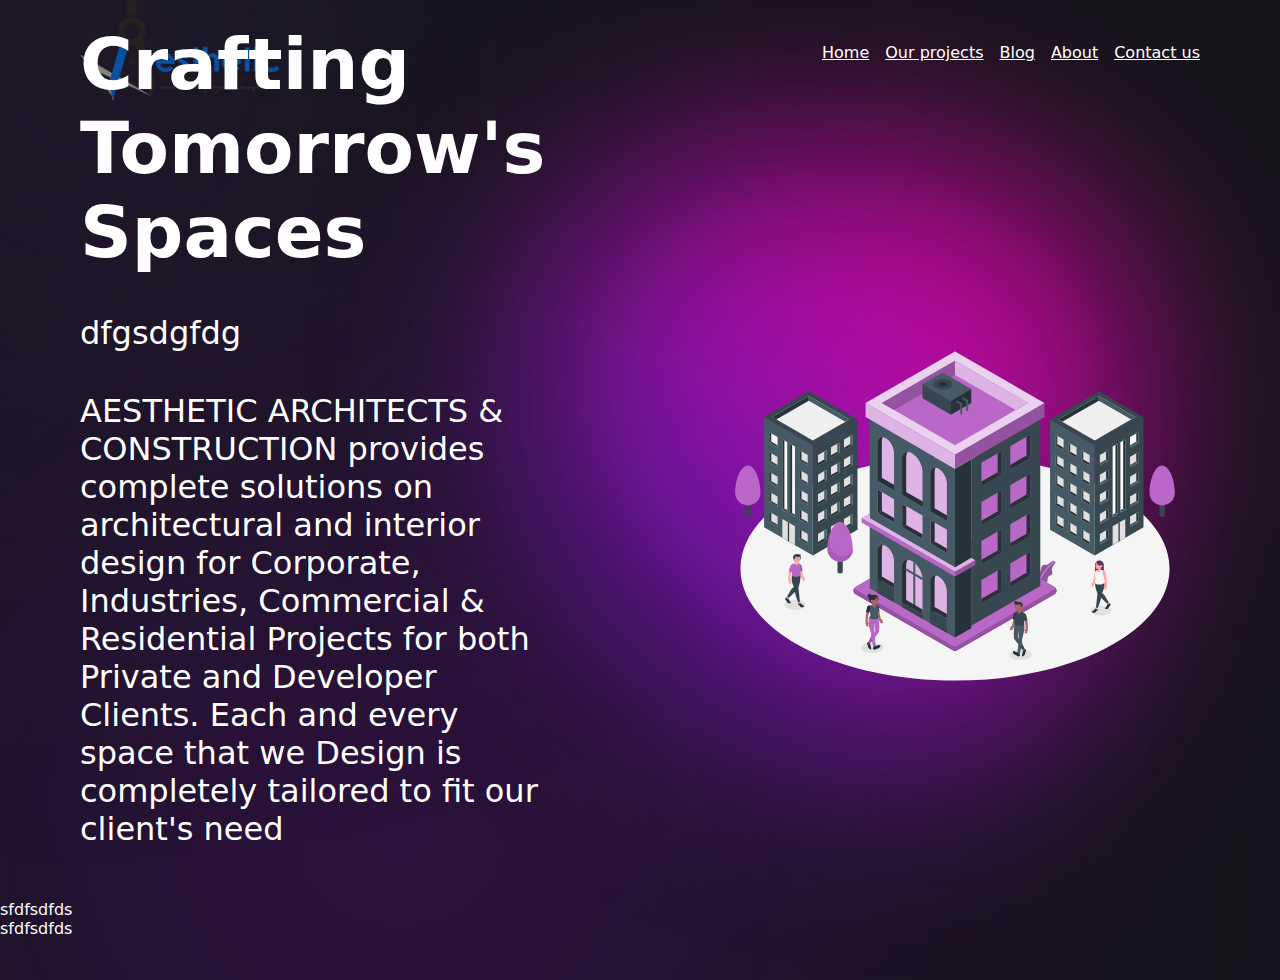
==== index.html @ b1264494 "header section complete" ====
<!DOCTYPE html>
<html lang="en">
  <head>
    <meta charset="UTF-8" />
    <meta name="viewport" content="width=device-width, initial-scale=1.0" />
    <link rel="stylesheet" href="style.css" />
    <title>Document</title>
  </head>
  <body>
    <header>
      <nav class="wrapper">
        <a aria-label="Aesthetic Arch Homepage" href="/index.html">
          <img
            id="logo"
            src="Assets/Aesthetic-Arch-Logo.png"
            alt="Aesthetic Arch Logo"
          />
        </a>
        <ul id="nav-links">
          <li><a href="http://" target="_self">Home</a></li>
          <li><a href="http://" target="_self">Our projects</a></li>
          <li><a href="http://" target="_self">Blog</a></li>
          <li><a href="http://" target="_self">About</a></li>
          <li><a href="http://" target="_self">Contact us</a></li>
        </ul>
      </nav>
      <section class="banner-container">
        <article class="wrapper" id="banner-article">
          <h1>Crafting Tomorrow's Spaces</h1>
          <p>dfgsdgfdg</p>
          <p>
            AESTHETIC ARCHITECTS & CONSTRUCTION provides complete solutions on
            architectural and interior design for Corporate, Industries,
            Commercial & Residential Projects for both Private and Developer
            Clients. Each and every space that we Design is completely tailored
            to fit our client's need
          </p>
        </article>
        <div class="wrapper" id="banner-card">
          <img src="Assets/Building-amico.svg" alt="">
        </div>
      </section>
    </header>
    <p>sfdfsdfds</p>
    <p>sfdfsdfds</p>
  </body>
</html>
---- style.css ----
* {
    box-sizing: border-box;
    padding: 0;
    margin: 0;
    color: white;
    /* adding font stack for browser and system support */
    font-family: system-ui, -apple-system, BlinkMacSystemFont, 'Segoe UI', Roboto, Oxygen, Ubuntu, Cantarell, 'Open Sans', 'Helvetica Neue', sans-serif;

    --primary-spacing: 5rem;
    --secondary-spacing: 2.5rem;
    --primary-color: #15141a;
    
}

html {
    
}

body {
    background-color: var(--primary-color);
    
    /* This is to handle large screens */
    max-height: 1920px;
    margin: auto;
}

header {
    /* using svh instead of vh to avoid layout shift for mobile view */
    height: 100svh;

    /* making it flex to allow the banner section to grow to fill up the space
    while keeping the height to be 100sv */
    display: flex;
    flex-direction: column;
}

header::before {
    content: "";
    position: absolute;
    width: 300px; 
    height: 300px; 
    background-color: #5D3587; 
    /* background: rgb(2,0,36); */
    
    z-index: -1;
    border-radius: 100%;
    top: -80px;
    left: -75px;
    filter: blur(300px);
}

header::after {
content: "";
position: absolute;
width: 800px;
height: 300px; 
background-color: #e16ee580; 
background: radial-gradient(circle, rgba(2,0,36,1) 0%, rgba(193, 32, 185, 0.89) 0%, rgba(143,0,255,0.8) 55%);
z-index: -1;
border-radius: 100%;
bottom: -80px;
/* left: -75px; */
filter: blur(300px);
opacity: 70%;

}

.wrapper {
    padding-inline: var(--primary-spacing);
}

nav{
    display: flex;
    align-items: center;
    flex: 0;
}

/* The Child combinator (>) will select all the direct child only */
nav > * {
    flex-grow: 1;
    flex-basis: 50%;
}

#logo {
    width: 200px;
}

#nav-links{
    display: flex;
    gap: 1rem;
    list-style-type: none;
    /* transform: translateX(-50%); */
    justify-content: end;
}

.banner-container {
    /* height: 100%; */
    flex-grow: 1;
    display: flex;
    align-items: center;
    /* position: relative; */
}



#banner-article {
    /* padding-block: var(--primary-spacing); */

    /* translating it to make it visually centered of it's parent div rather than it's 
    own container */
    transform: translateY(-10%);
}

h1{
    font-size: 4.5rem;
    /* margin-bottom: var(--secondary-spacing); */
}

#banner-article > p {
    font-size: 2rem
}

#banner-article > *:not(:last-child){
    margin-bottom: var(--secondary-spacing);
}

#banner-card > img {
    width: 500px;
    height: 500px;
}

#banner-card::before{
    content: "";
    position: absolute;
    width: 600px;
    height: 600px;
    background-image: linear-gradient(45deg,#3023AE 0%,#FF0099 100%);
    border-radius: 45% 55% 30% 70% / 33% 33% 67% 67% ;
    filter: blur(100px);
    top: 150px;
    right: 150px;
    z-index: -1;
}

.border {
    border: 2px solid red;
}
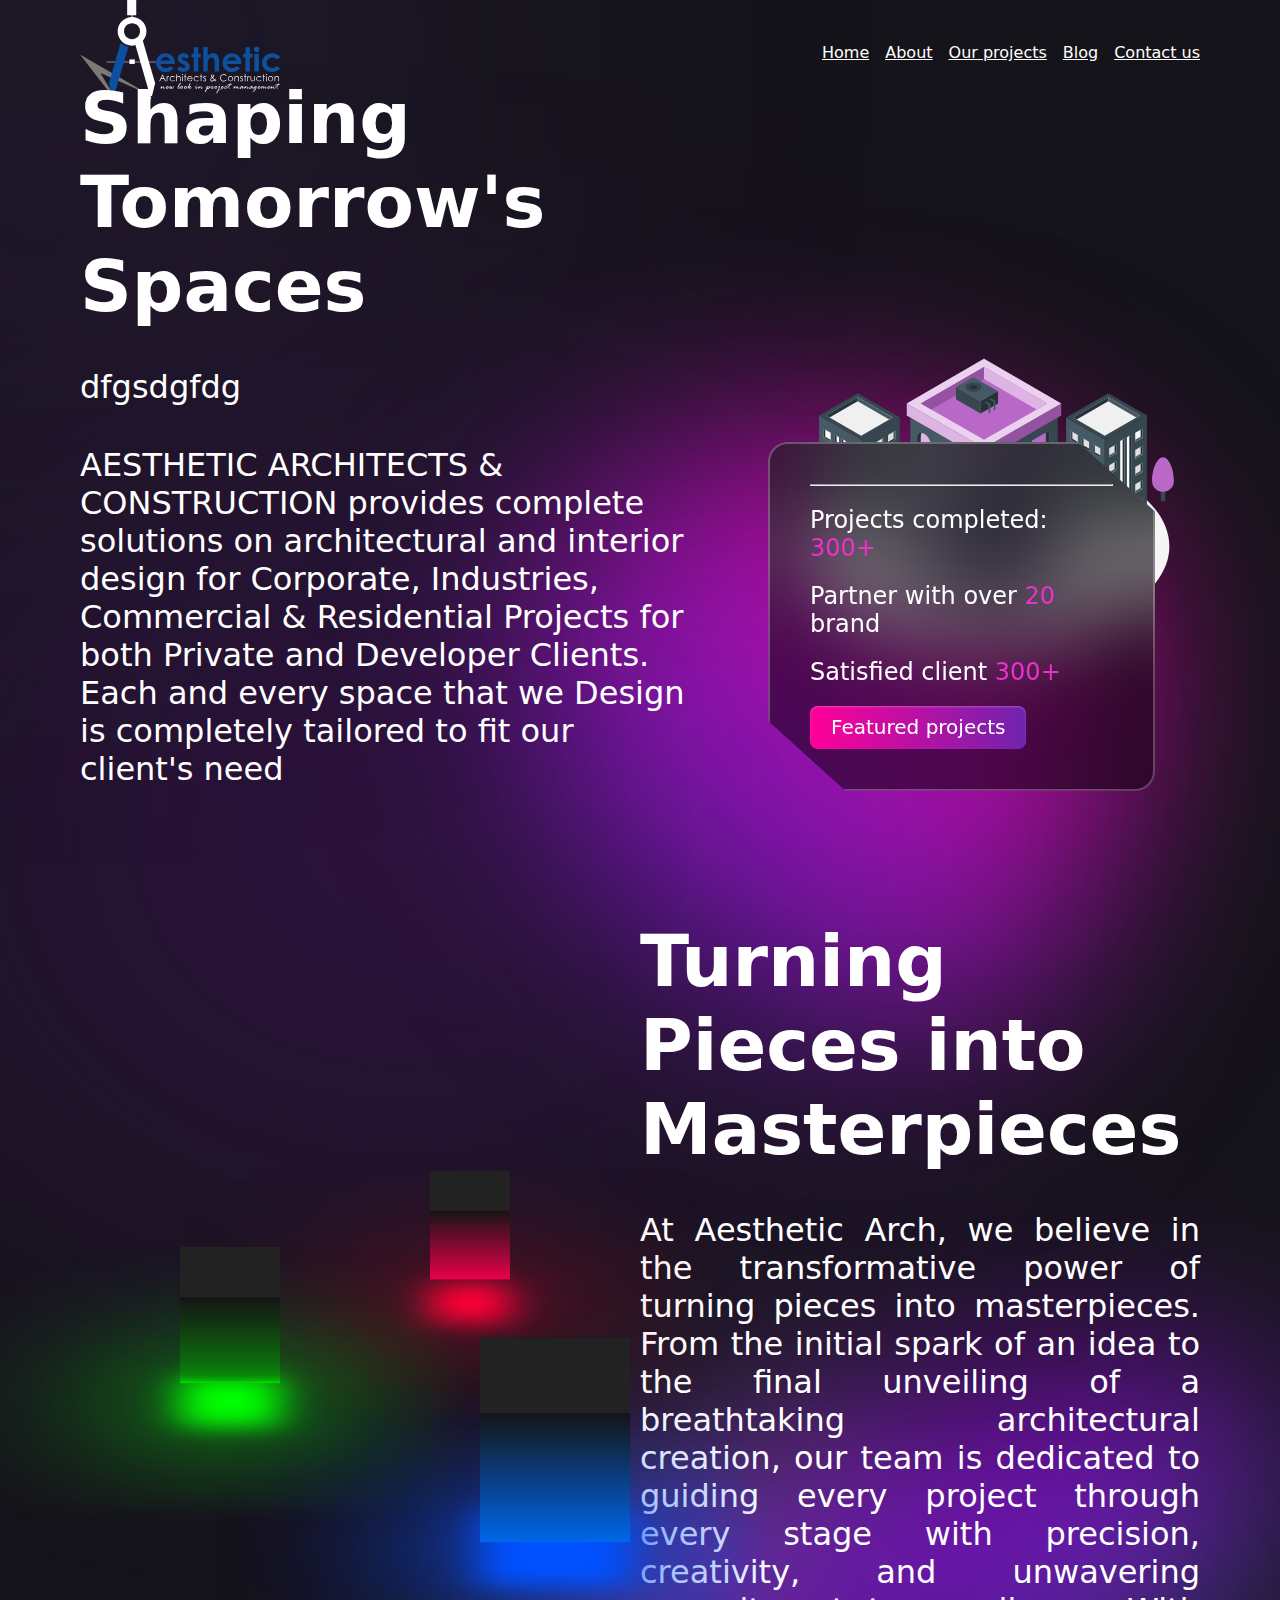
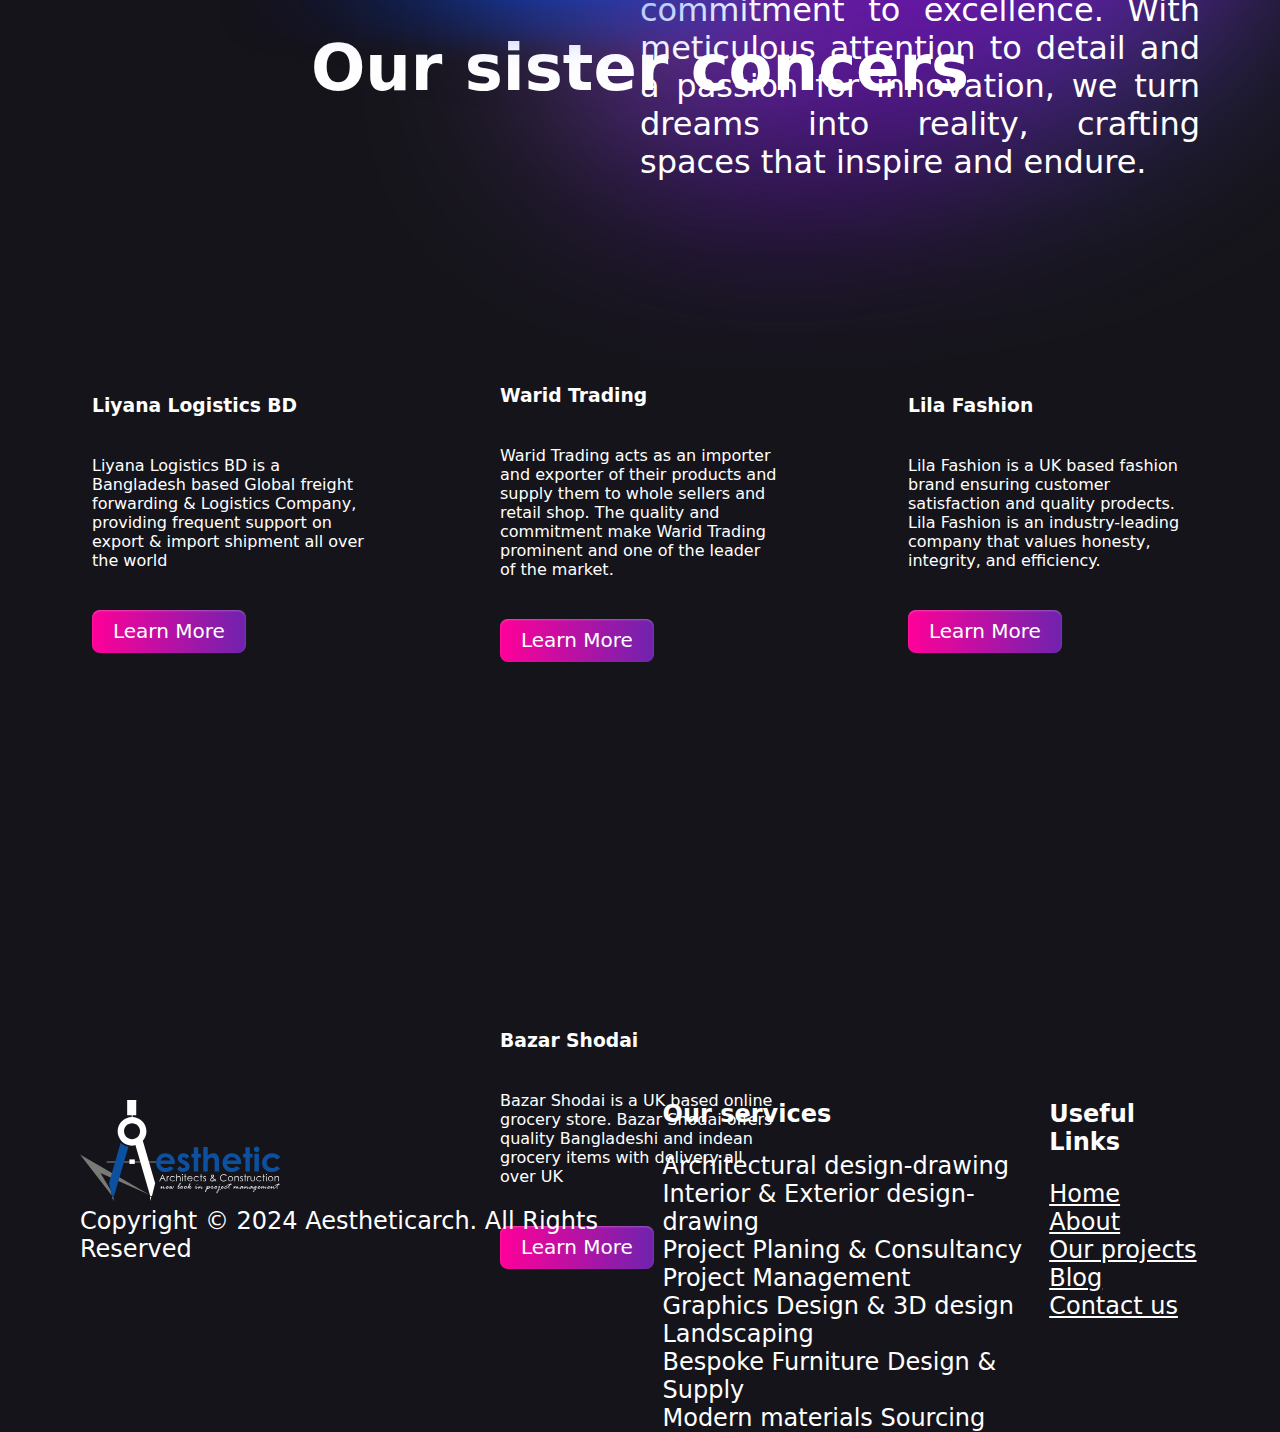
==== commit 0efe4e96: "home page done" ====
--- a/index.html
+++ b/index.html
@@ -12,21 +12,21 @@
         <a aria-label="Aesthetic Arch Homepage" href="/index.html">
           <img
             id="logo"
-            src="Assets/Aesthetic-Arch-Logo.png"
+            src="Assets/aesthetic_white.svg"
             alt="Aesthetic Arch Logo"
           />
         </a>
         <ul id="nav-links">
           <li><a href="http://" target="_self">Home</a></li>
+          <li><a href="http://" target="_self">About</a></li>
           <li><a href="http://" target="_self">Our projects</a></li>
           <li><a href="http://" target="_self">Blog</a></li>
-          <li><a href="http://" target="_self">About</a></li>
           <li><a href="http://" target="_self">Contact us</a></li>
         </ul>
       </nav>
       <section class="banner-container">
         <article class="wrapper" id="banner-article">
-          <h1>Crafting Tomorrow's Spaces</h1>
+          <h1>Shaping Tomorrow's Spaces</h1>
           <p>dfgsdgfdg</p>
           <p>
             AESTHETIC ARCHITECTS & CONSTRUCTION provides complete solutions on
@@ -36,12 +36,142 @@
             to fit our client's need
           </p>
         </article>
-        <div class="wrapper" id="banner-card">
-          <img src="Assets/Building-amico.svg" alt="">
+        <div class="" id="banner-card-container">
+            <img src="Assets/Building-amico.svg" alt="">
+            <div id="banner-card">
+                <!-- <h3>Why us?</h3> -->
+                <hr/>
+                <p>Projects completed: <span class="text-highlight">300+</span></p>
+                <p>Partner with over <span class="text-highlight">20</span> brand</p>
+                <p>Satisfied client <span class="text-highlight">300+</span></p>
+                <button class="button-primary" role="navigation" href="">Featured projects</button>
+            </div>
         </div>
       </section>
     </header>
-    <p>sfdfsdfds</p>
-    <p>sfdfsdfds</p>
+    <main>
+        <section class="container wrapper" id="pieces-container">
+            <div>
+                <div aria-hidden="true" class="cube-2">
+                    <div class="cube-2-top"></div>
+                    <div>
+                        <span style="--i:0"></span>
+                        <span style="--i:1"></span>
+                        <span style="--i:2"></span>
+                        <span style="--i:3"></span>
+                    </div>
+                </div>
+                <div aria-hidden="true" class="cube-1">
+                    <div class="cube-1-top"></div>
+                    <div>
+                        <span style="--i:0"></span>
+                        <span style="--i:1"></span>
+                        <span style="--i:2"></span>
+                        <span style="--i:3"></span>
+                    </div>
+                </div>
+                <div aria-hidden="true" class="cube-3">
+                    <div class="cube-3-top"></div>
+                    <div>
+                        <span style="--i:0"></span>
+                        <span style="--i:1"></span>
+                        <span style="--i:2"></span>
+                        <span style="--i:3"></span>
+                    </div>
+                </div>
+            </div>
+            <article>
+                <h2>Turning Pieces into Masterpieces</h2>
+                <p>At Aesthetic Arch, we believe in the transformative power of turning pieces into masterpieces. From the initial spark of an idea to the final unveiling of a breathtaking architectural creation, our team is dedicated to guiding every project through every stage with precision, creativity, and unwavering commitment to excellence. With meticulous attention to detail and a passion for innovation, we turn dreams into reality, crafting spaces that inspire and endure.</p>
+            </article>        
+        </section>
+        <section class="wrapper container">
+            <div class="company-section-container">
+                <h2 class="secondary-heading text-centre">Our sister concers</h2>
+                <div class="company-container">
+                    <div class="company-card">
+                        <div class="image-wrapper">
+                            <img src="http://www.liyanalogistics.com/image/logo-bd.png" alt="">
+                        </div>
+                        <h3>Liyana Logistics BD</h3>
+                        <p>Liyana Logistics BD is a Bangladesh based Global freight forwarding & Logistics Company, providing frequent support on export & import shipment all over the world</p>
+                        <button class="button-primary" role="navigation" href="">Learn More</button>
+                    </div>
+                    <div class="company-card">
+                        <div class="image-wrapper">
+                            <img src="https://waridtrading.co.uk/wp-content/uploads/2019/12/logo-light-1.png" alt="">
+                        </div>
+                        <h3>Warid Trading</h3>
+                        <p>Warid Trading acts as an importer and exporter of their products and supply them to whole sellers and retail shop. The quality and commitment make Warid Trading prominent and one of the leader of the market.</p>
+                        <button class="button-primary" role="navigation" href="">Learn More</button>
+                    </div>
+                    <div class="company-card">
+                        <div class="image-wrapper">
+                            <img src="https://li-la.co.uk/public/uploads/settings/655ef4cae8b5a.png" alt="">
+                        </div>
+                        <h3>Lila Fashion</h3>
+                        <p>Lila Fashion is a UK based fashion brand ensuring customer satisfaction and quality prodects. Lila Fashion is an industry-leading company that values honesty, integrity, and efficiency.</p>
+                        <button class="button-primary" role="navigation" href="">Learn More</button>
+                    </div>
+                    <div class="company-card">
+                        <div class="image-wrapper">
+                            <img src="https://bazar-shodai-dev.vercel.app/_next/image?url=%2Fassets%2Ffav.png&w=128&q=75" alt="">
+                        </div>
+                        <h3>Bazar Shodai</h3>
+                        <p>Bazar Shodai is a UK based online grocery store. Bazar Shodai offers quality Bangladeshi and indean grocery items with delivery all over UK</p>
+                        <button class="button-primary" role="navigation" href="">Learn More</button>
+                    </div>
+                </div>
+            </div>   
+        </section>
+    </main>
+    <footer class="wrapper">
+        <div>
+            <img src="Assets/aesthetic_white.svg" alt="">
+            <p>
+                Copyright © 2024 Aestheticarch. All Rights Reserved</p>
+        </div>
+        <div>
+            <h4>Our services</h4>
+            <ul>
+                <li>Architectural design-drawing</li>
+                <li>Interior & Exterior design-drawing</li>
+                <li>Project Planing & Consultancy</li>
+                <li>Project Management</li>
+                <li>Graphics Design & 3D design</li>
+                <li>Landscaping</li>
+                <li>Bespoke Furniture Design & Supply</li>
+                <li>Modern materials Sourcing</li>
+            </ul>
+        </div>
+        <div>
+            <h4>Useful Links</h4>
+            <ul>
+                <li><a href="http://" target="_self">Home</a></li>
+          <li><a href="http://" target="_self">About</a></li>
+          <li><a href="http://" target="_self">Our projects</a></li>
+          <li><a href="http://" target="_self">Blog</a></li>
+          <li><a href="http://" target="_self">Contact us</a></li>
+            </ul>
+        </div>
+        
+    </footer>
   </body>
 </html>
+
+
+
+
+
+
+
+
+
+
+
+
+
+
+
+
+
--- a/style.css
+++ b/style.css
@@ -22,6 +22,43 @@
     /* This is to handle large screens */
     max-height: 1920px;
     margin: auto;
+}
+
+.text-highlight{
+    color: #eb30cc;
+}
+
+.button-primary{
+    align-items: center;
+    background: linear-gradient(to right,#FF0099 0%, #6f23ae 100%);
+    border-radius: 8px;
+    border-style: none;
+    box-shadow: rgba(255, 255, 255, 0.26) 0 1px 2px inset;
+    color: #fff;
+    cursor: pointer;
+    font-size: 1.25rem;
+    line-height: 1.15;
+    margin: 0;
+    padding: 10px 21px;
+    text-align: center;
+    
+}
+  
+  .button-primary:active {
+    outline: white;
+  }
+  
+  .button-primary:hover {
+    background: linear-gradient(to right,#be0072 0%, #561b86 100%);
+  }
+
+.secondary-heading{
+    font-size: 4rem;
+    margin-bottom: var(--secondary-spacing);
+}
+
+.text-centre{
+    text-align: center;
 }
 
 header {
@@ -124,12 +161,15 @@
     margin-bottom: var(--secondary-spacing);
 }
 
-#banner-card > img {
-    width: 500px;
-    height: 500px;
-}
-
-#banner-card::before{
+#banner-card-container {
+    flex-basis: 40vw;
+    flex-shrink: 0;
+    position: relative;
+    padding-right: var(--primary-spacing);
+}
+
+
+#banner-card-container::before{
     content: "";
     position: absolute;
     width: 600px;
@@ -142,6 +182,316 @@
     z-index: -1;
 }
 
+#banner-card {
+    position: absolute;
+    bottom: -70px;
+    right: 125px;
+    padding: var(--secondary-spacing);
+    font-size: 1.5rem;
+    /* width: 350px; */
+    /* height: 350px; */
+    background-color: rgba(0, 0, 0, 0.5);
+    backdrop-filter: blur(40px);
+    border-radius: 20px;
+    border: 2px solid rgba(255, 255, 255, 0.25);
+    clip-path: polygon(20% 0%, 80% 0%, 100% 20%, 100% 80%, 100% 100%, 20% 100%, 0% 80%, 0 0);
+}
+
+#banner-card> *:not(:last-child){
+    margin-bottom: 20px
+}
+
+#banner-card > h3{
+    color: #b8139c;
+    text-align: center;
+}
+
+hr {
+    height: 0.5px;
+}
+
 .border {
     border: 2px solid red;
+}
+
+
+.container {
+    height: 100svh;
+    display: flex;
+    align-items: center;
+}
+
+
+.cube-1{
+    --size: 100px;
+    position: relative;
+    width: var(--size);
+    height: var(--size);
+    left: 100px;
+    transform-style: preserve-3d;
+    transform: rotateX(-30deg);
+    animation: cube-rotate-anti-clock 25s linear infinite;
+
+}
+
+.cube-1 > div {
+    position: absolute;
+    top: 0;
+    left: 0;
+    width: 100%;
+    height: 100%;
+    transform-style: preserve-3d;
+}
+
+.cube-1 > div > span {
+    position: absolute;
+    top: 0;
+    left: 0;
+    width: 100%;
+    height: 100%;
+    background: linear-gradient( rgba(21,21,21,1) 0%, rgba(19,38,19,1) 17%, rgba(17,61,17,1) 37%, rgba(14,90,14,1) 61%, rgba(12,115,12,1) 80%, rgba(10,137,10,1) 91%, rgba(6,181,6,1) 97%, rgba(0,236,0,1) 100%);
+    transform: rotateY(calc(90deg * var(--i))) translateZ(calc(var(--size)/2));
+}
+
+.cube-1-top{
+    position: absolute;
+    top: 0;
+    left: 0;
+    width: var(--size);
+    height: var(--size);
+    background: #222;
+    transform: rotateX(90deg) translateZ(calc(var(--size)/2));
+}
+
+.cube-1-top::before{
+    content: '';
+    position: absolute;
+    top: 0;
+    left: 0;
+    width: var(--size);
+    height: var(--size);
+    background-color: #0f0;
+    transform: translateZ(calc(-1 * (var(--size) + 50px)));
+    filter: blur(20px);
+    box-shadow: 0 0 120px rgba(0, 255, 0, 0.2), 0 0 200px rgba(0, 255, 0, 0.4), 0 0 300px rgba(0, 255, 0, 0.6), 0 0 400px rgba(0, 255, 0, 0.8), 0 0 500px rgba(0, 255, 0, 1)
+}
+
+.cube-2{
+    --size: 80px;
+    position: relative;
+    width: var(--size);
+    height: var(--size);
+    left: 350px;
+    transform-style: preserve-3d;
+    transform: rotateX(-30deg);
+    animation: cube-rotate-clock 25s linear infinite;
+}
+
+
+.cube-2 > div {
+    position: absolute;
+    top: 0;
+    left: 0;
+    width: 100%;
+    height: 100%;
+    transform-style: preserve-3d;
+}
+
+.cube-2 > div > span {
+    position: absolute;
+    top: 0;
+    left: 0;
+    width: 100%;
+    height: 100%;
+    background: linear-gradient(rgba(21,21,21,1) 0%, rgba(58,17,30,1) 17%, rgba(101,13,41,1) 37%, rgba(152,8,54,1) 61%, rgba(193,4,64,1) 80%, rgba(217,2,70,1) 91%, rgba(230,1,73,1) 97%, rgba(236,0,74,1) 100%);
+    transform: rotateY(calc(90deg * var(--i))) translateZ(calc(var(--size)/2));
+}
+
+.cube-2-top{
+    position: absolute;
+    top: 0;
+    left: 0;
+    width: var(--size);
+    height: var(--size);
+    background: #222;
+    transform: rotateX(90deg) translateZ(calc(var(--size)/2));
+}
+
+.cube-2-top::before{
+    content: '';
+    position: absolute;
+    top: 0;
+    left: 0;
+    width: var(--size);
+    height: var(--size);
+    background-color: rgb(255, 0, 55);
+    transform: translateZ(calc(-1 * (var(--size) + 50px)));
+    filter: blur(20px);
+    box-shadow: 0 0 120px rgba(255, 0, 55, 0.2), 0 0 200px rgba(255, 0, 55, 0.4), 0 0 300px rgba(255, 0, 55, 0.6), 0 0 400px rgba(255, 0, 55, 0.8), 0 0 500px rgba(255, 0, 55, 1);
+}
+
+.cube-3{
+    --size: 150px;
+    position: relative;
+    width: var(--size);
+    height: var(--size);
+    left: 400px;
+    transform-style: preserve-3d;
+    transform: rotateX(-30deg);
+    animation: cube-rotate-clock 25s linear infinite;
+}
+
+
+.cube-3 > div {
+    position: absolute;
+    top: 0;
+    left: 0;
+    width: 100%;
+    height: 100%;
+    transform-style: preserve-3d;
+}
+
+.cube-3 > div > span {
+    position: absolute;
+    top: 0;
+    left: 0;
+    width: 100%;
+    height: 100%;
+    background: linear-gradient(rgba(21,21,21,1) 0%, rgba(17,35,58,1) 17%, rgba(13,51,101,1) 37%, rgba(8,70,152,1) 61%, rgba(4,86,193,1) 80%, rgba(2,95,217,1) 91%, rgba(1,100,230,1) 97%, rgba(0,102,236,1) 100%);
+    transform: rotateY(calc(90deg * var(--i))) translateZ(calc(var(--size)/2));
+}
+
+.cube-3-top{
+    position: absolute;
+    top: 0;
+    left: 0;
+    width: var(--size);
+    height: var(--size);
+    background: #222;
+    transform: rotateX(90deg) translateZ(calc(var(--size)/2));
+}
+
+.cube-3-top::before{
+    content: '';
+    position: absolute;
+    top: 0;
+    left: 0;
+    width: var(--size);
+    height: var(--size);
+    background-color: rgba(0, 81, 255, 1);
+    transform: translateZ(calc(-1 * (var(--size) + 50px)));
+    filter: blur(20px);
+    box-shadow: 0 0 120px rgba(0, 81, 255, 0.2), 0 0 200px rgba(0, 81, 255, 0.4), 0 0 300px rgba(0, 81, 255, 0.6), 0 0 400px rgba(0, 81, 255, 0.8), 0 0 500px rgba(0, 81, 255, 1);
+}
+
+#pieces-container {
+    position: relative;
+    display: flex;
+    align-items: center;
+}
+
+#pieces-container h2{
+    font-size: 4.5rem;
+    margin-bottom: var(--secondary-spacing);
+}
+
+#pieces-container p{
+    font-size: 2rem;
+    text-align: justify;
+}
+
+#pieces-container::before {
+    content: "";
+    position: absolute;
+    width: 700px;
+    height: 400px;
+    background-color: #FF0099;
+    /* transform: skewY(10deg) skewX(100deg); */
+    border-radius: 88% 6% 77% 22% / 57% 6% 84% 29%  ;
+    background-image: linear-gradient(-225deg,#FFFFFF 0%,rgba(255,255,255,0) 40%,rgba(0,255,255,0) 60%,#0ff 100%),linear-gradient(45deg,#5423ae 0%,#b700ff 100%);
+    right: 10px;
+    top: calc(var(--primary-spacing) + 400px);
+    filter: blur(100px) brightness(80%);
+    z-index: -1;
+}
+
+#pieces-container > *{
+    flex: 1;
+}
+
+.company-section-container{
+    width: 100%;
+}
+
+.company-container{
+    display: flex;
+    flex-wrap: wrap;
+    justify-content: center;
+    align-items: center;
+    gap: 8rem;
+}
+
+.company-card{
+    width: 280px;
+}
+
+.company-card> *:not(:last-child){
+    margin-bottom: var(--secondary-spacing);
+}
+
+.image-wrapper{
+    width: 200px;
+    height: 200px;
+    display: flex;
+}
+
+.image-wrapper > img{
+    margin: auto;
+    display: block;
+    width: 200px;
+    max-height: 200px;
+}
+
+footer{
+    display: flex;
+    justify-content: space-between;
+}
+
+footer > *{
+    font-size: 1.5rem;
+}
+
+footer h4{
+    margin-bottom: 1.5rem;
+}
+
+footer img{
+    width: 200px;
+}
+
+footer li{
+    list-style: none;
+}
+
+
+@keyframes cube-rotate-anti-clock{
+    0%
+    {
+        transform: rotateX(-30deg) rotateY(0deg);
+    }
+    100%
+    {
+        transform: rotateX(-30deg) rotateY(360deg);
+    }
+}
+
+@keyframes cube-rotate-clock{
+    100%
+    {
+        transform: rotateX(-30deg) rotateY(0deg);
+    }
+    0%
+    {
+        transform: rotateX(-30deg) rotateY(360deg);
+    }
 }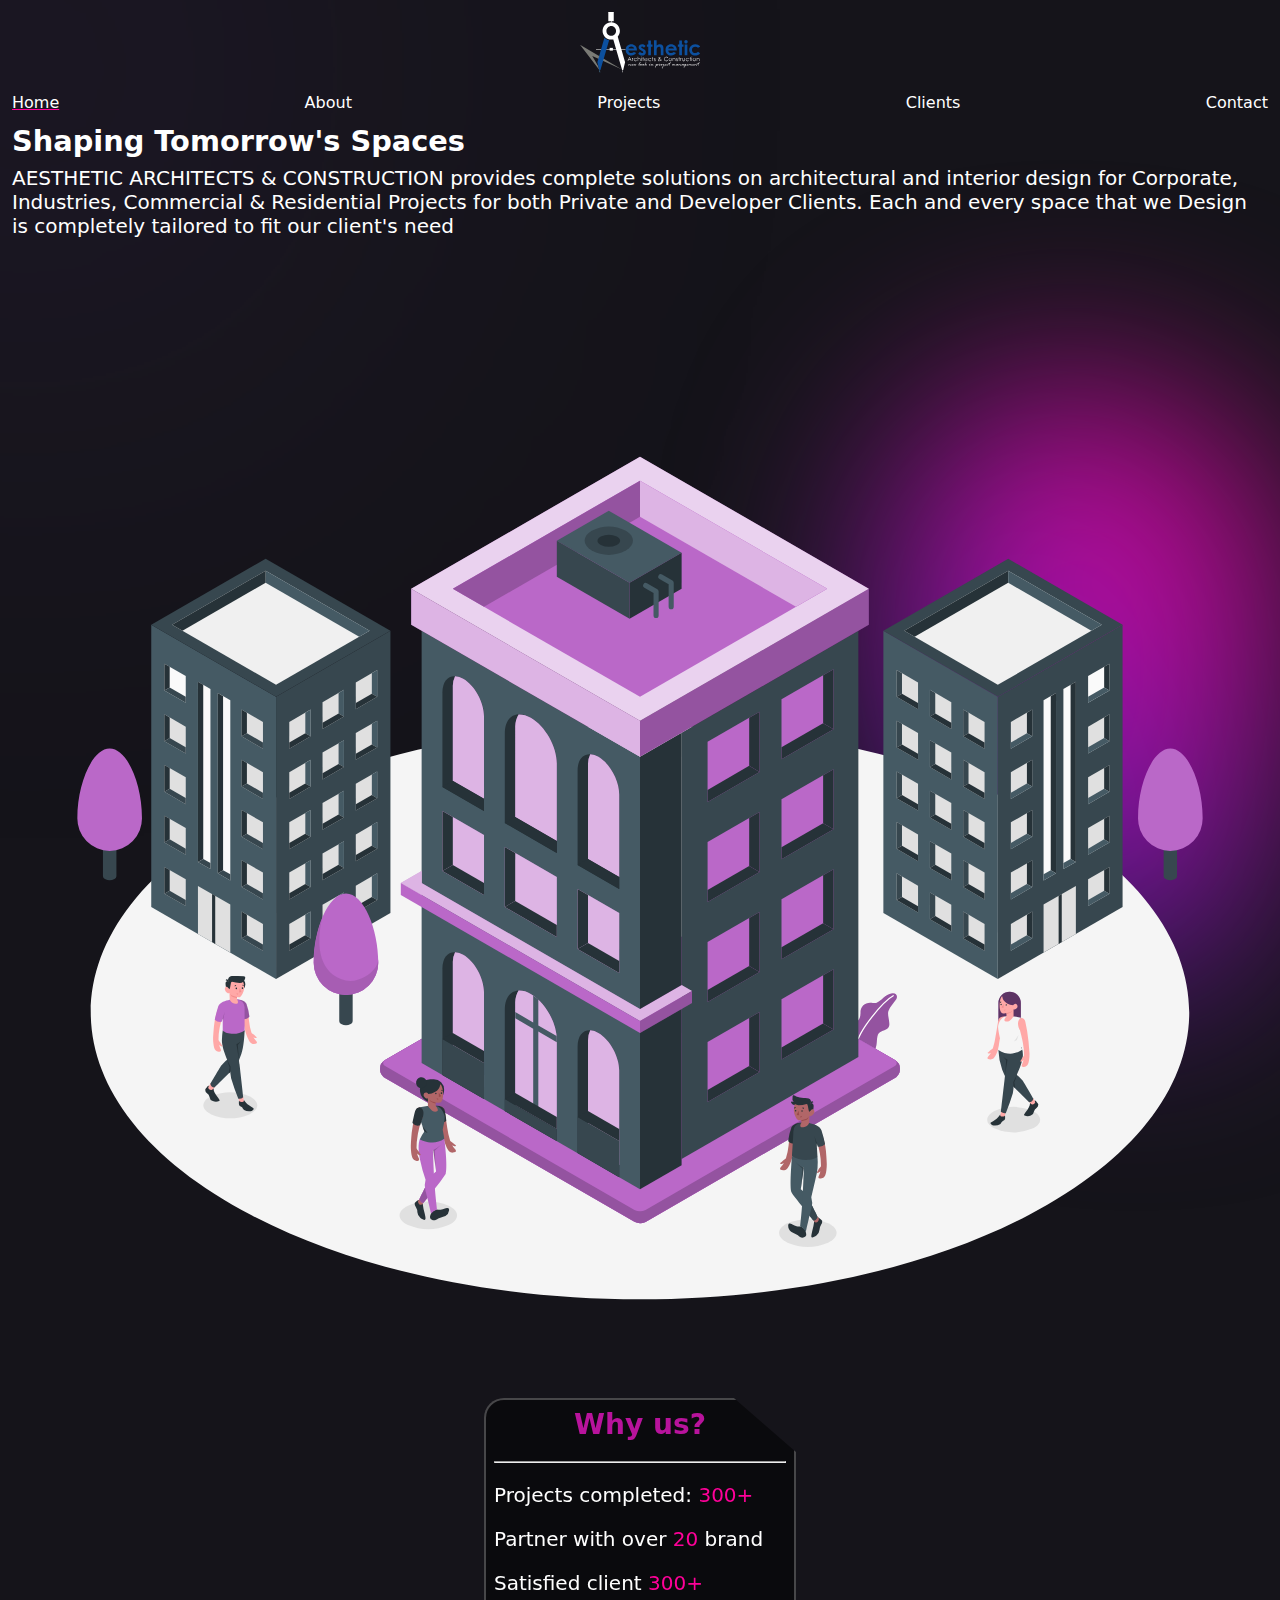
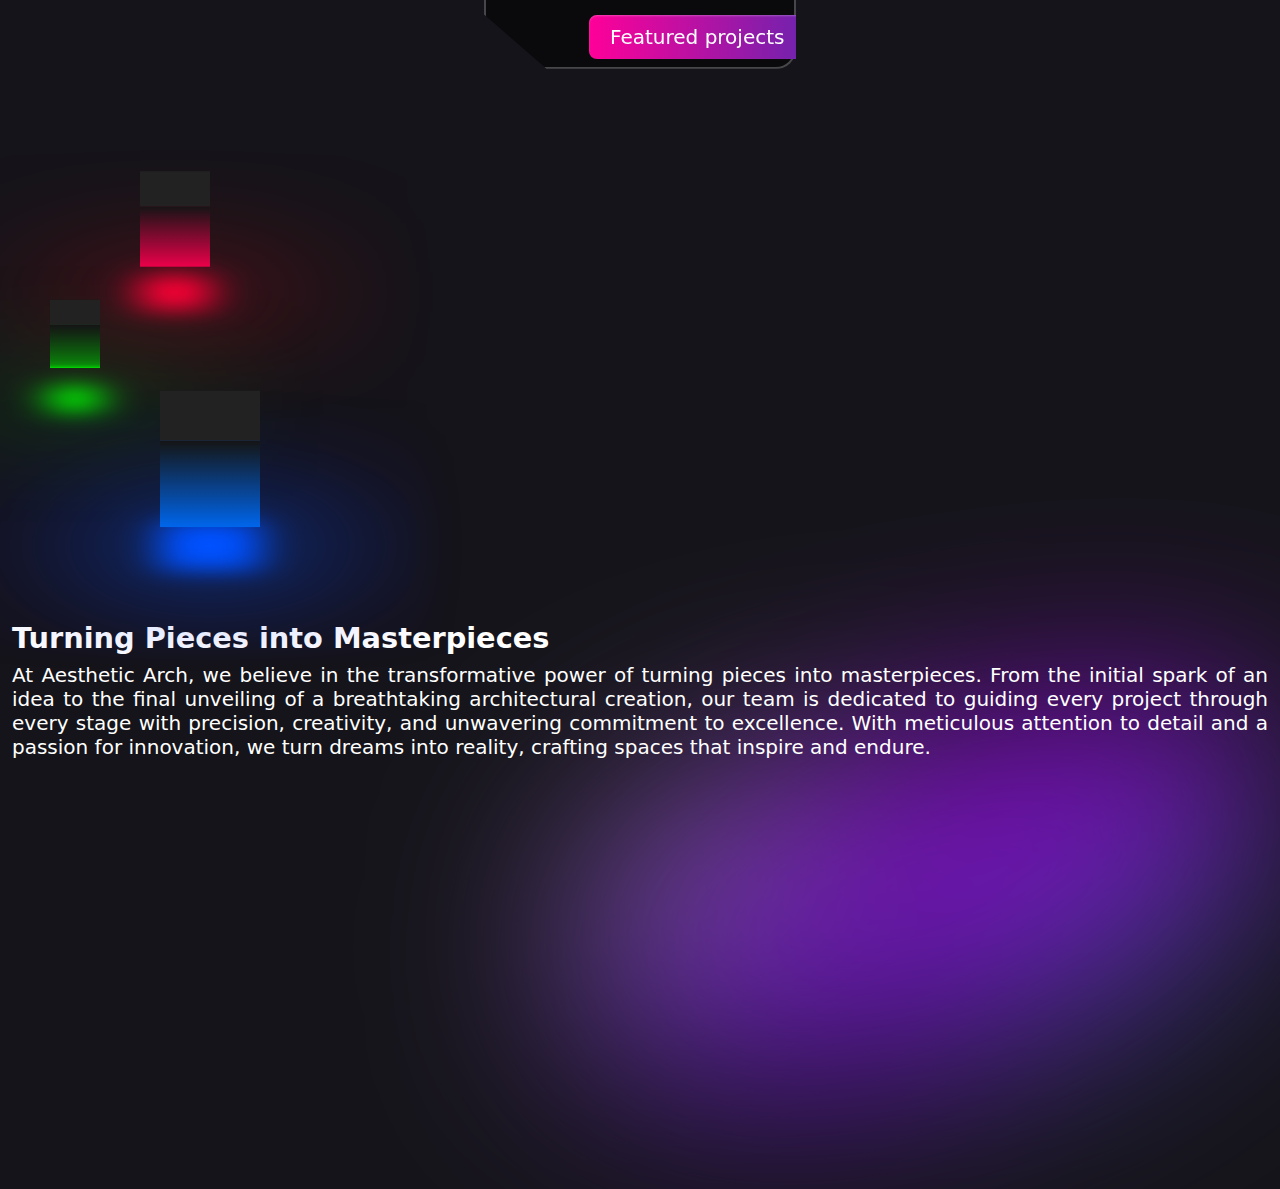
==== commit a693d997: "pieces section responsive" ====
--- a/index.html
+++ b/index.html
@@ -3,11 +3,12 @@
   <head>
     <meta charset="UTF-8" />
     <meta name="viewport" content="width=device-width, initial-scale=1.0" />
+    <link rel="stylesheet" href="global.css" />
     <link rel="stylesheet" href="style.css" />
-    <title>Document</title>
+    <title>Home - Aesthetic Arch</title>
   </head>
   <body>
-    <header>
+    <header class="header">
       <nav class="wrapper">
         <a aria-label="Aesthetic Arch Homepage" href="/index.html">
           <img
@@ -17,17 +18,16 @@
           />
         </a>
         <ul id="nav-links">
-          <li><a href="http://" target="_self">Home</a></li>
-          <li><a href="http://" target="_self">About</a></li>
-          <li><a href="http://" target="_self">Our projects</a></li>
-          <li><a href="http://" target="_self">Blog</a></li>
-          <li><a href="http://" target="_self">Contact us</a></li>
+          <li><a class="active-page" href="/index.html" target="_self">Home</a></li>
+          <li><a href="/about.html" target="_self">About</a></li>
+          <li><a href="/projects.html" target="_self">Projects</a></li>
+          <li><a href="/clients.html" target="_self">Clients</a></li>
+          <li><a href="/contact-us.html" target="_self">Contact</a></li>
         </ul>
       </nav>
       <section class="banner-container">
         <article class="wrapper" id="banner-article">
-          <h1>Shaping Tomorrow's Spaces</h1>
-          <p>dfgsdgfdg</p>
+          <h1 class="primary-heading">Shaping Tomorrow's Spaces</h1>
           <p>
             AESTHETIC ARCHITECTS & CONSTRUCTION provides complete solutions on
             architectural and interior design for Corporate, Industries,
@@ -37,141 +37,172 @@
           </p>
         </article>
         <div class="" id="banner-card-container">
-            <img src="Assets/Building-amico.svg" alt="">
-            <div id="banner-card">
-                <!-- <h3>Why us?</h3> -->
-                <hr/>
-                <p>Projects completed: <span class="text-highlight">300+</span></p>
-                <p>Partner with over <span class="text-highlight">20</span> brand</p>
-                <p>Satisfied client <span class="text-highlight">300+</span></p>
-                <button class="button-primary" role="navigation" href="">Featured projects</button>
-            </div>
+          <img src="Assets/Building-amico.svg" alt="" />
+          <div id="banner-card">
+            <h3>Why us?</h3>
+            <hr />
+            <p>Projects completed: <span class="text-highlight">300+</span></p>
+            <p>
+              Partner with over <span class="text-highlight">20</span> brand
+            </p>
+            <p>Satisfied client <span class="text-highlight">300+</span></p>
+            <button class="button-primary" role="navigation" href="">
+              Featured projects
+            </button>
+          </div>
         </div>
       </section>
     </header>
     <main>
-        <section class="container wrapper" id="pieces-container">
+      <section class="container wrapper" id="pieces-container">
+        <div id="cube-container">
+          <div aria-hidden="true" class="cube-2">
+            <div aria-hidden="true" class="cube-2-top"></div>
+            <div aria-hidden="true">
+              <span aria-hidden="true" style="--i: 0"></span>
+              <span aria-hidden="true" style="--i: 1"></span>
+              <span aria-hidden="true" style="--i: 2"></span>
+              <span aria-hidden="true" style="--i: 3"></span>
+            </div>
+          </div>
+          <div aria-hidden="true" class="cube-1">
+            <div aria-hidden="true" class="cube-1-top"></div>
             <div>
-                <div aria-hidden="true" class="cube-2">
-                    <div class="cube-2-top"></div>
-                    <div>
-                        <span style="--i:0"></span>
-                        <span style="--i:1"></span>
-                        <span style="--i:2"></span>
-                        <span style="--i:3"></span>
-                    </div>
-                </div>
-                <div aria-hidden="true" class="cube-1">
-                    <div class="cube-1-top"></div>
-                    <div>
-                        <span style="--i:0"></span>
-                        <span style="--i:1"></span>
-                        <span style="--i:2"></span>
-                        <span style="--i:3"></span>
-                    </div>
-                </div>
-                <div aria-hidden="true" class="cube-3">
-                    <div class="cube-3-top"></div>
-                    <div>
-                        <span style="--i:0"></span>
-                        <span style="--i:1"></span>
-                        <span style="--i:2"></span>
-                        <span style="--i:3"></span>
-                    </div>
-                </div>
-            </div>
-            <article>
-                <h2>Turning Pieces into Masterpieces</h2>
-                <p>At Aesthetic Arch, we believe in the transformative power of turning pieces into masterpieces. From the initial spark of an idea to the final unveiling of a breathtaking architectural creation, our team is dedicated to guiding every project through every stage with precision, creativity, and unwavering commitment to excellence. With meticulous attention to detail and a passion for innovation, we turn dreams into reality, crafting spaces that inspire and endure.</p>
-            </article>        
-        </section>
-        <section class="wrapper container">
-            <div class="company-section-container">
-                <h2 class="secondary-heading text-centre">Our sister concers</h2>
-                <div class="company-container">
-                    <div class="company-card">
-                        <div class="image-wrapper">
-                            <img src="http://www.liyanalogistics.com/image/logo-bd.png" alt="">
-                        </div>
-                        <h3>Liyana Logistics BD</h3>
-                        <p>Liyana Logistics BD is a Bangladesh based Global freight forwarding & Logistics Company, providing frequent support on export & import shipment all over the world</p>
-                        <button class="button-primary" role="navigation" href="">Learn More</button>
-                    </div>
-                    <div class="company-card">
-                        <div class="image-wrapper">
-                            <img src="https://waridtrading.co.uk/wp-content/uploads/2019/12/logo-light-1.png" alt="">
-                        </div>
-                        <h3>Warid Trading</h3>
-                        <p>Warid Trading acts as an importer and exporter of their products and supply them to whole sellers and retail shop. The quality and commitment make Warid Trading prominent and one of the leader of the market.</p>
-                        <button class="button-primary" role="navigation" href="">Learn More</button>
-                    </div>
-                    <div class="company-card">
-                        <div class="image-wrapper">
-                            <img src="https://li-la.co.uk/public/uploads/settings/655ef4cae8b5a.png" alt="">
-                        </div>
-                        <h3>Lila Fashion</h3>
-                        <p>Lila Fashion is a UK based fashion brand ensuring customer satisfaction and quality prodects. Lila Fashion is an industry-leading company that values honesty, integrity, and efficiency.</p>
-                        <button class="button-primary" role="navigation" href="">Learn More</button>
-                    </div>
-                    <div class="company-card">
-                        <div class="image-wrapper">
-                            <img src="https://bazar-shodai-dev.vercel.app/_next/image?url=%2Fassets%2Ffav.png&w=128&q=75" alt="">
-                        </div>
-                        <h3>Bazar Shodai</h3>
-                        <p>Bazar Shodai is a UK based online grocery store. Bazar Shodai offers quality Bangladeshi and indean grocery items with delivery all over UK</p>
-                        <button class="button-primary" role="navigation" href="">Learn More</button>
-                    </div>
-                </div>
-            </div>   
-        </section>
+              <span aria-hidden="true" style="--i: 0"></span>
+              <span aria-hidden="true" style="--i: 1"></span>
+              <span aria-hidden="true" style="--i: 2"></span>
+              <span aria-hidden="true" style="--i: 3"></span>
+            </div>
+          </div>
+          <div aria-hidden="true" class="cube-3">
+            <div aria-hidden="true" class="cube-3-top"></div>
+            <div>
+              <span aria-hidden="true" style="--i: 0"></span>
+              <span aria-hidden="true" style="--i: 1"></span>
+              <span aria-hidden="true" style="--i: 2"></span>
+              <span aria-hidden="true" style="--i: 3"></span>
+            </div>
+          </div>
+        </div>
+        <article>
+          <h2>Turning Pieces into Masterpieces</h2>
+          <p>
+            At Aesthetic Arch, we believe in the transformative power of turning
+            pieces into masterpieces. From the initial spark of an idea to the
+            final unveiling of a breathtaking architectural creation, our team
+            is dedicated to guiding every project through every stage with
+            precision, creativity, and unwavering commitment to excellence. With
+            meticulous attention to detail and a passion for innovation, we turn
+            dreams into reality, crafting spaces that inspire and endure.
+          </p>
+        </article>
+      </section>
+      <!-- <section class="wrapper container">
+        <div class="company-section-container">
+          <h2 class="secondary-heading text-centre">Our sister concers</h2>
+          <div class="company-container">
+            <div class="company-card">
+              <div class="image-wrapper">
+                <img
+                  src="http://www.liyanalogistics.com/image/logo-bd.png"
+                  alt=""
+                />
+              </div>
+              <h3>Liyana Logistics BD</h3>
+              <p>
+                Liyana Logistics BD is a Bangladesh based Global freight
+                forwarding & Logistics Company, providing frequent support on
+                export & import shipment all over the world
+              </p>
+              <button class="button-primary" role="navigation" href="">
+                Learn More
+              </button>
+            </div>
+            <div class="company-card">
+              <div class="image-wrapper">
+                <img
+                  src="https://waridtrading.co.uk/wp-content/uploads/2019/12/logo-light-1.png"
+                  alt=""
+                />
+              </div>
+              <h3>Warid Trading</h3>
+              <p>
+                Warid Trading acts as an importer and exporter of their products
+                and supply them to whole sellers and retail shop. The quality
+                and commitment make Warid Trading prominent and one of the
+                leader of the market.
+              </p>
+              <button class="button-primary" role="navigation" href="">
+                Learn More
+              </button>
+            </div>
+            <div class="company-card">
+              <div class="image-wrapper">
+                <img
+                  src="https://li-la.co.uk/public/uploads/settings/655ef4cae8b5a.png"
+                  alt=""
+                />
+              </div>
+              <h3>Lila Fashion</h3>
+              <p>
+                Lila Fashion is a UK based fashion brand ensuring customer
+                satisfaction and quality prodects. Lila Fashion is an
+                industry-leading company that values honesty, integrity, and
+                efficiency.
+              </p>
+              <button class="button-primary" role="navigation" href="">
+                Learn More
+              </button>
+            </div>
+            <div class="company-card">
+              <div class="image-wrapper">
+                <img
+                  src="https://bazar-shodai-dev.vercel.app/_next/image?url=%2Fassets%2Ffav.png&w=128&q=75"
+                  alt=""
+                />
+              </div>
+              <h3>Bazar Shodai</h3>
+              <p>
+                Bazar Shodai is a UK based online grocery store. Bazar Shodai
+                offers quality Bangladeshi and indean grocery items with
+                delivery all over UK
+              </p>
+              <button class="button-primary" role="navigation" href="">
+                Learn More
+              </button>
+            </div>
+          </div>
+        </div>
+      </section> -->
     </main>
-    <footer class="wrapper">
-        <div>
-            <img src="Assets/aesthetic_white.svg" alt="">
-            <p>
-                Copyright © 2024 Aestheticarch. All Rights Reserved</p>
-        </div>
-        <div>
-            <h4>Our services</h4>
-            <ul>
-                <li>Architectural design-drawing</li>
-                <li>Interior & Exterior design-drawing</li>
-                <li>Project Planing & Consultancy</li>
-                <li>Project Management</li>
-                <li>Graphics Design & 3D design</li>
-                <li>Landscaping</li>
-                <li>Bespoke Furniture Design & Supply</li>
-                <li>Modern materials Sourcing</li>
-            </ul>
-        </div>
-        <div>
-            <h4>Useful Links</h4>
-            <ul>
-                <li><a href="http://" target="_self">Home</a></li>
-          <li><a href="http://" target="_self">About</a></li>
-          <li><a href="http://" target="_self">Our projects</a></li>
-          <li><a href="http://" target="_self">Blog</a></li>
-          <li><a href="http://" target="_self">Contact us</a></li>
-            </ul>
-        </div>
-        
-    </footer>
+    <!-- <footer class="wrapper">
+      <div>
+        <img src="Assets/aesthetic_white.svg" alt="" />
+        <p>Copyright © 2024 Aestheticarch. All Rights Reserved</p>
+      </div>
+      <div>
+        <h4>Our services</h4>
+        <ul>
+          <li>Architectural design-drawing</li>
+          <li>Interior & Exterior design-drawing</li>
+          <li>Project Planing & Consultancy</li>
+          <li>Project Management</li>
+          <li>Graphics Design & 3D design</li>
+          <li>Landscaping</li>
+          <li>Bespoke Furniture Design & Supply</li>
+          <li>Modern materials Sourcing</li>
+        </ul>
+      </div>
+      <div>
+        <h4>Quick Links</h4>
+        <ul>
+          <li><a href="/index.html" target="_self">Home</a></li>
+          <li><a href="/about.html" target="_self">About</a></li>
+          <li><a href="/projects.html" target="_self">Our projects</a></li>
+          <li><a href="/clients.html" target="_self">Our clients</a></li>
+          <li><a href="/contact-us.html" target="_self">Contact us</a></li>
+        </ul>
+      </div>
+    </footer> -->
   </body>
 </html>
-
-
-
-
-
-
-
-
-
-
-
-
-
-
-
-
-
--- a/global.css
+++ b/global.css
@@ -0,0 +1,302 @@
+* {
+    box-sizing: border-box;
+    padding: 0;
+    margin: 0;
+    color: white;
+    /* adding font stack for various browser and system support */
+    font-family: system-ui, -apple-system, BlinkMacSystemFont, 'Segoe UI', Roboto, Oxygen, Ubuntu, Cantarell, 'Open Sans', 'Helvetica Neue', sans-serif;
+
+    --primary-spacing: 0.75rem;
+    --secondary-spacing: 0.5rem;
+
+
+    --primary-heading-font-size: 1.80rem;
+    --secondary-heading-font-size: 4rem;
+
+
+    --primary-color: #15141a;
+    --accent-color: #FF0099;
+    --contrast-color: #6f23ae;
+
+    --primary-radius: 8px;
+
+    --regular-font-size: 1.25rem;
+
+    text-decoration: none;
+    
+}
+
+body {
+    background-color: var(--primary-color);
+    
+    /* Adding a max height to handle large screen */
+    max-width: 1920px;
+    margin: auto;
+}
+
+
+/* reusable component style */
+.text-highlight{
+    color: var(--accent-color);
+}
+
+.button-primary{
+    align-items: center;
+    background: linear-gradient(to right, var(--accent-color) 0%, var(--contrast-color) 100%);
+    border-radius: var(--primary-radius);
+    border-style: none;
+    box-shadow: rgba(255, 255, 255, 0.26) 0 1px 2px inset;
+    color: #fff;
+    cursor: pointer;
+    font-size: var(--regular-font-size);
+    margin: 0;
+    padding: 10px 21px;
+    text-align: center;
+}
+
+.button-primary:hover, .button-primary:active {
+    outline: white;
+    background: linear-gradient(to right,#be0072 0%, #561b86 100%);
+}
+
+.primary-heading{
+    font-size: var(--primary-heading-font-size);
+    margin-bottom: var(--secondary-spacing);
+}
+
+.secondary-heading{
+    font-size: var(--secondary-heading-font-size);
+    margin-bottom: var(--secondary-spacing);
+}
+
+.text-centre{
+    text-align: center;
+}
+
+
+header::before {
+    content: "";
+    position: absolute;
+    width: 200px; 
+    height: 300px; 
+    background-color: #5D3587; 
+    
+    z-index: -1;
+    border-radius: 100%;
+    top: -80px;
+    left: -75px;
+    filter: blur(300px);
+}
+
+
+.wrapper {
+    padding-inline: var(--primary-spacing);
+}
+
+/* nav bar styles */
+
+nav{
+    display: flex;
+    flex-direction: column;
+    gap: 1rem;
+    padding-block: var(--primary-spacing);
+}
+
+/* The Child combinator (>) will select all the direct child only */
+nav > * {
+    flex-grow: 1;
+    text-align: center;
+}
+
+#logo {
+    width: 120px;
+}
+
+#nav-links{
+    display: flex;
+    list-style-type: none;
+    justify-content: space-between;
+}
+
+#nav-links a:hover, .active-page{
+    text-decoration: var(--accent-color) underline;
+}
+
+
+.container {
+    height: 100svh;
+    display: flex;
+    align-items: center;
+}
+
+footer{
+    display: flex;
+    justify-content: space-between;
+    padding-block: var(--secondary-spacing);
+}
+
+footer > *{
+    font-size: 1.5rem;
+}
+
+footer h4{
+    margin-bottom: 1.5rem;
+}
+
+footer img{
+    width: 200px;
+}
+
+footer li{
+    list-style: none;
+}
+
+
+@media screen and (min-width: 1400px) {
+    * {
+        box-sizing: border-box;
+        padding: 0;
+        margin: 0;
+        color: white;
+        /* adding font stack for browser and system support */
+        font-family: system-ui, -apple-system, BlinkMacSystemFont, 'Segoe UI', Roboto, Oxygen, Ubuntu, Cantarell, 'Open Sans', 'Helvetica Neue', sans-serif;
+    
+        --primary-spacing: 5rem;
+        --secondary-spacing: 2.5rem;
+        --primary-color: #15141a;
+        
+    }
+    
+    body {
+        background-color: var(--primary-color);
+        
+        /* This is to handle large screens */
+        max-height: 1920px;
+        margin: auto;
+    }
+    
+    .text-highlight{
+        color: #eb30cc;
+    }
+    
+    .button-primary{
+        align-items: center;
+        background: linear-gradient(to right,#FF0099 0%, #6f23ae 100%);
+        border-radius: 8px;
+        border-style: none;
+        box-shadow: rgba(255, 255, 255, 0.26) 0 1px 2px inset;
+        color: #fff;
+        cursor: pointer;
+        font-size: 1.25rem;
+        line-height: 1.15;
+        margin: 0;
+        padding: 10px 21px;
+        text-align: center;
+        
+    }
+    
+    .button-primary:active {
+        outline: white;
+    }
+    
+    .button-primary:hover {
+        background: linear-gradient(to right,#be0072 0%, #561b86 100%);
+    }
+    
+    .secondary-heading{
+        font-size: 4rem;
+        margin-bottom: var(--secondary-spacing);
+    }
+    
+    .text-centre{
+        text-align: center;
+    }
+    
+    header::before {
+        content: "";
+        position: absolute;
+        width: 300px; 
+        height: 300px; 
+        background-color: #5D3587; 
+        /* background: rgb(2,0,36); */
+        
+        z-index: -1;
+        border-radius: 100%;
+        top: -80px;
+        left: -75px;
+        filter: blur(300px);
+    }
+    
+    header::after {
+    content: "";
+    position: absolute;
+    width: 800px;
+    height: 300px; 
+    background-color: #e16ee580; 
+    background: radial-gradient(circle, rgba(2,0,36,1) 0%, rgba(193, 32, 185, 0.89) 0%, rgba(143,0,255,0.8) 55%);
+    z-index: -1;
+    border-radius: 100%;
+    bottom: -80px;
+    /* left: -75px; */
+    filter: blur(300px);
+    opacity: 70%;
+    
+    }
+    
+    .wrapper {
+        padding-inline: var(--primary-spacing);
+    }
+    
+    nav{
+        display: flex;
+        align-items: center;
+        flex: 0;
+    }
+    
+    /* The Child combinator (>) will select all the direct child only */
+    nav > * {
+        flex-grow: 1;
+        flex-basis: 50%;
+    }
+    
+    #logo {
+        width: 200px;
+    }
+    
+    #nav-links{
+        display: flex;
+        gap: 1rem;
+        list-style-type: none;
+        /* transform: translateX(-50%); */
+        justify-content: end;
+    }
+    
+    .container {
+        height: 100svh;
+        display: flex;
+        align-items: center;
+    }
+    
+    footer{
+        display: flex;
+        justify-content: space-between;
+        padding-block: var(--secondary-spacing);
+    }
+    
+    footer > *{
+        font-size: 1.5rem;
+    }
+    
+    footer h4{
+        margin-bottom: 1.5rem;
+    }
+    
+    footer img{
+        width: 200px;
+    }
+    
+    footer li{
+        list-style: none;
+    }
+}
+
--- a/style.css
+++ b/style.css
@@ -1,195 +1,60 @@
-* {
-    box-sizing: border-box;
-    padding: 0;
-    margin: 0;
-    color: white;
-    /* adding font stack for browser and system support */
-    font-family: system-ui, -apple-system, BlinkMacSystemFont, 'Segoe UI', Roboto, Oxygen, Ubuntu, Cantarell, 'Open Sans', 'Helvetica Neue', sans-serif;
-
-    --primary-spacing: 5rem;
-    --secondary-spacing: 2.5rem;
-    --primary-color: #15141a;
-    
-}
-
-html {
-    
-}
-
-body {
-    background-color: var(--primary-color);
-    
-    /* This is to handle large screens */
-    max-height: 1920px;
-    margin: auto;
-}
-
-.text-highlight{
-    color: #eb30cc;
-}
-
-.button-primary{
-    align-items: center;
-    background: linear-gradient(to right,#FF0099 0%, #6f23ae 100%);
-    border-radius: 8px;
-    border-style: none;
-    box-shadow: rgba(255, 255, 255, 0.26) 0 1px 2px inset;
-    color: #fff;
-    cursor: pointer;
-    font-size: 1.25rem;
-    line-height: 1.15;
-    margin: 0;
-    padding: 10px 21px;
-    text-align: center;
-    
-}
-  
-  .button-primary:active {
-    outline: white;
-  }
-  
-  .button-primary:hover {
-    background: linear-gradient(to right,#be0072 0%, #561b86 100%);
-  }
-
-.secondary-heading{
-    font-size: 4rem;
-    margin-bottom: var(--secondary-spacing);
-}
-
-.text-centre{
-    text-align: center;
-}
-
-header {
+.header {
     /* using svh instead of vh to avoid layout shift for mobile view */
-    height: 100svh;
-
     /* making it flex to allow the banner section to grow to fill up the space
-    while keeping the height to be 100sv */
+    while keeping the header section's height to 100sv */
     display: flex;
     flex-direction: column;
 }
 
-header::before {
-    content: "";
-    position: absolute;
-    width: 300px; 
-    height: 300px; 
-    background-color: #5D3587; 
-    /* background: rgb(2,0,36); */
-    
-    z-index: -1;
-    border-radius: 100%;
-    top: -80px;
-    left: -75px;
-    filter: blur(300px);
-}
-
-header::after {
-content: "";
-position: absolute;
-width: 800px;
-height: 300px; 
-background-color: #e16ee580; 
-background: radial-gradient(circle, rgba(2,0,36,1) 0%, rgba(193, 32, 185, 0.89) 0%, rgba(143,0,255,0.8) 55%);
-z-index: -1;
-border-radius: 100%;
-bottom: -80px;
-/* left: -75px; */
-filter: blur(300px);
-opacity: 70%;
-
-}
-
-.wrapper {
-    padding-inline: var(--primary-spacing);
-}
-
-nav{
+.banner-container {
     display: flex;
-    align-items: center;
-    flex: 0;
-}
-
-/* The Child combinator (>) will select all the direct child only */
-nav > * {
-    flex-grow: 1;
-    flex-basis: 50%;
-}
-
-#logo {
-    width: 200px;
-}
-
-#nav-links{
-    display: flex;
-    gap: 1rem;
-    list-style-type: none;
-    /* transform: translateX(-50%); */
-    justify-content: end;
-}
-
-.banner-container {
-    /* height: 100%; */
-    flex-grow: 1;
-    display: flex;
-    align-items: center;
-    /* position: relative; */
-}
-
-
-
-#banner-article {
-    /* padding-block: var(--primary-spacing); */
-
-    /* translating it to make it visually centered of it's parent div rather than it's 
-    own container */
-    transform: translateY(-10%);
-}
-
-h1{
-    font-size: 4.5rem;
-    /* margin-bottom: var(--secondary-spacing); */
-}
-
-#banner-article > p {
-    font-size: 2rem
-}
-
+    flex-direction: column;
+}
+
+#banner-article p {
+    font-size: var(--regular-font-size);
+}
+
+/* setting gap between each elements inside #banner-article using :not() */
 #banner-article > *:not(:last-child){
     margin-bottom: var(--secondary-spacing);
 }
 
 #banner-card-container {
-    flex-basis: 40vw;
-    flex-shrink: 0;
     position: relative;
-    padding-right: var(--primary-spacing);
-}
-
+    display: flex;
+    flex-direction: column;
+    align-items: center;
+}
+
+#banner-card-container img{
+    width: 100%;
+}
+
+#banner-card-container p{
+    font-size: var(--regular-font-size);
+}
 
 #banner-card-container::before{
     content: "";
     position: absolute;
-    width: 600px;
+    width: 400px;
     height: 600px;
     background-image: linear-gradient(45deg,#3023AE 0%,#FF0099 100%);
     border-radius: 45% 55% 30% 70% / 33% 33% 67% 67% ;
     filter: blur(100px);
     top: 150px;
-    right: 150px;
+    right: 0px;
     z-index: -1;
 }
 
 #banner-card {
-    position: absolute;
-    bottom: -70px;
-    right: 125px;
+    position: relative;
+    bottom: 120px;
+    /* right: 125px; */
     padding: var(--secondary-spacing);
     font-size: 1.5rem;
-    /* width: 350px; */
-    /* height: 350px; */
+    width: 312px;
     background-color: rgba(0, 0, 0, 0.5);
     backdrop-filter: blur(40px);
     border-radius: 20px;
@@ -206,197 +71,26 @@
     text-align: center;
 }
 
-hr {
-    height: 0.5px;
-}
-
-.border {
-    border: 2px solid red;
-}
-
-
-.container {
-    height: 100svh;
-    display: flex;
-    align-items: center;
-}
-
-
-.cube-1{
-    --size: 100px;
+#banner-card button{
     position: relative;
-    width: var(--size);
-    height: var(--size);
-    left: 100px;
-    transform-style: preserve-3d;
-    transform: rotateX(-30deg);
-    animation: cube-rotate-anti-clock 25s linear infinite;
-
-}
-
-.cube-1 > div {
-    position: absolute;
-    top: 0;
-    left: 0;
-    width: 100%;
-    height: 100%;
-    transform-style: preserve-3d;
-}
-
-.cube-1 > div > span {
-    position: absolute;
-    top: 0;
-    left: 0;
-    width: 100%;
-    height: 100%;
-    background: linear-gradient( rgba(21,21,21,1) 0%, rgba(19,38,19,1) 17%, rgba(17,61,17,1) 37%, rgba(14,90,14,1) 61%, rgba(12,115,12,1) 80%, rgba(10,137,10,1) 91%, rgba(6,181,6,1) 97%, rgba(0,236,0,1) 100%);
-    transform: rotateY(calc(90deg * var(--i))) translateZ(calc(var(--size)/2));
-}
-
-.cube-1-top{
-    position: absolute;
-    top: 0;
-    left: 0;
-    width: var(--size);
-    height: var(--size);
-    background: #222;
-    transform: rotateX(90deg) translateZ(calc(var(--size)/2));
-}
-
-.cube-1-top::before{
-    content: '';
-    position: absolute;
-    top: 0;
-    left: 0;
-    width: var(--size);
-    height: var(--size);
-    background-color: #0f0;
-    transform: translateZ(calc(-1 * (var(--size) + 50px)));
-    filter: blur(20px);
-    box-shadow: 0 0 120px rgba(0, 255, 0, 0.2), 0 0 200px rgba(0, 255, 0, 0.4), 0 0 300px rgba(0, 255, 0, 0.6), 0 0 400px rgba(0, 255, 0, 0.8), 0 0 500px rgba(0, 255, 0, 1)
-}
-
-.cube-2{
-    --size: 80px;
-    position: relative;
-    width: var(--size);
-    height: var(--size);
-    left: 350px;
-    transform-style: preserve-3d;
-    transform: rotateX(-30deg);
-    animation: cube-rotate-clock 25s linear infinite;
-}
-
-
-.cube-2 > div {
-    position: absolute;
-    top: 0;
-    left: 0;
-    width: 100%;
-    height: 100%;
-    transform-style: preserve-3d;
-}
-
-.cube-2 > div > span {
-    position: absolute;
-    top: 0;
-    left: 0;
-    width: 100%;
-    height: 100%;
-    background: linear-gradient(rgba(21,21,21,1) 0%, rgba(58,17,30,1) 17%, rgba(101,13,41,1) 37%, rgba(152,8,54,1) 61%, rgba(193,4,64,1) 80%, rgba(217,2,70,1) 91%, rgba(230,1,73,1) 97%, rgba(236,0,74,1) 100%);
-    transform: rotateY(calc(90deg * var(--i))) translateZ(calc(var(--size)/2));
-}
-
-.cube-2-top{
-    position: absolute;
-    top: 0;
-    left: 0;
-    width: var(--size);
-    height: var(--size);
-    background: #222;
-    transform: rotateX(90deg) translateZ(calc(var(--size)/2));
-}
-
-.cube-2-top::before{
-    content: '';
-    position: absolute;
-    top: 0;
-    left: 0;
-    width: var(--size);
-    height: var(--size);
-    background-color: rgb(255, 0, 55);
-    transform: translateZ(calc(-1 * (var(--size) + 50px)));
-    filter: blur(20px);
-    box-shadow: 0 0 120px rgba(255, 0, 55, 0.2), 0 0 200px rgba(255, 0, 55, 0.4), 0 0 300px rgba(255, 0, 55, 0.6), 0 0 400px rgba(255, 0, 55, 0.8), 0 0 500px rgba(255, 0, 55, 1);
-}
-
-.cube-3{
-    --size: 150px;
-    position: relative;
-    width: var(--size);
-    height: var(--size);
-    left: 400px;
-    transform-style: preserve-3d;
-    transform: rotateX(-30deg);
-    animation: cube-rotate-clock 25s linear infinite;
-}
-
-
-.cube-3 > div {
-    position: absolute;
-    top: 0;
-    left: 0;
-    width: 100%;
-    height: 100%;
-    transform-style: preserve-3d;
-}
-
-.cube-3 > div > span {
-    position: absolute;
-    top: 0;
-    left: 0;
-    width: 100%;
-    height: 100%;
-    background: linear-gradient(rgba(21,21,21,1) 0%, rgba(17,35,58,1) 17%, rgba(13,51,101,1) 37%, rgba(8,70,152,1) 61%, rgba(4,86,193,1) 80%, rgba(2,95,217,1) 91%, rgba(1,100,230,1) 97%, rgba(0,102,236,1) 100%);
-    transform: rotateY(calc(90deg * var(--i))) translateZ(calc(var(--size)/2));
-}
-
-.cube-3-top{
-    position: absolute;
-    top: 0;
-    left: 0;
-    width: var(--size);
-    height: var(--size);
-    background: #222;
-    transform: rotateX(90deg) translateZ(calc(var(--size)/2));
-}
-
-.cube-3-top::before{
-    content: '';
-    position: absolute;
-    top: 0;
-    left: 0;
-    width: var(--size);
-    height: var(--size);
-    background-color: rgba(0, 81, 255, 1);
-    transform: translateZ(calc(-1 * (var(--size) + 50px)));
-    filter: blur(20px);
-    box-shadow: 0 0 120px rgba(0, 81, 255, 0.2), 0 0 200px rgba(0, 81, 255, 0.4), 0 0 300px rgba(0, 81, 255, 0.6), 0 0 400px rgba(0, 81, 255, 0.8), 0 0 500px rgba(0, 81, 255, 1);
+    z-index: 1;
+    left: calc(312px - 217px);
 }
 
 #pieces-container {
     position: relative;
     display: flex;
-    align-items: center;
+    flex-direction: column;
+    margin-top: 100px;
 }
 
 #pieces-container h2{
-    font-size: 4.5rem;
+    font-size: var(--primary-heading-font-size);
     margin-bottom: var(--secondary-spacing);
 }
 
 #pieces-container p{
-    font-size: 2rem;
+    font-size: var(--regular-font-size);
     text-align: justify;
 }
 
@@ -405,8 +99,7 @@
     position: absolute;
     width: 700px;
     height: 400px;
-    background-color: #FF0099;
-    /* transform: skewY(10deg) skewX(100deg); */
+    background-color: var(--accent-color);
     border-radius: 88% 6% 77% 22% / 57% 6% 84% 29%  ;
     background-image: linear-gradient(-225deg,#FFFFFF 0%,rgba(255,255,255,0) 40%,rgba(0,255,255,0) 60%,#0ff 100%),linear-gradient(45deg,#5423ae 0%,#b700ff 100%);
     right: 10px;
@@ -415,8 +108,177 @@
     z-index: -1;
 }
 
-#pieces-container > *{
-    flex: 1;
+#cube-container{
+    width: 100svw;
+}
+
+.cube-1{
+    --size: 50px;
+    position: relative;
+    width: var(--size);
+    height: var(--size);
+    top: calc(-1 * var(--size));
+    left: calc(var(--size));
+    transform-style: preserve-3d;
+    transform: rotateX(-30deg);
+    animation: cube-rotate-anti-clock 25s linear infinite;
+
+}
+
+.cube-1 > div {
+    position: absolute;
+    top: 0;
+    left: 0;
+    width: 100%;
+    height: 100%;
+    transform-style: preserve-3d;
+}
+
+.cube-1 > div > span {
+    position: absolute;
+    top: 0;
+    left: 0;
+    width: 100%;
+    height: 100%;
+    background: linear-gradient( rgba(21,21,21,1) 0%, rgba(19,38,19,1) 17%, rgba(17,61,17,1) 37%, rgba(14,90,14,1) 61%, rgba(12,115,12,1) 80%, rgba(10,137,10,1) 91%, rgba(6,181,6,1) 97%, rgba(0,236,0,1) 100%);
+    transform: rotateY(calc(90deg * var(--i))) translateZ(calc(var(--size)/2));
+}
+
+.cube-1-top{
+    position: absolute;
+    top: 0;
+    left: 0;
+    width: var(--size);
+    height: var(--size);
+    background: #222;
+    transform: rotateX(90deg) translateZ(calc(var(--size)/2));
+}
+
+.cube-1-top::before{
+    content: '';
+    position: absolute;
+    top: 0;
+    left: 0;
+    width: var(--size);
+    height: var(--size);
+    background-color: #0f0;
+    transform: translateZ(calc(-1 * (var(--size) + 50px)));
+    filter: blur(20px);
+    box-shadow: 0 0 120px rgba(0, 255, 0, 0.2), 0 0 200px rgba(0, 255, 0, 0.4), 0 0 300px rgba(0, 255, 0, 0.6), 0 0 400px rgba(0, 255, 0, 0.8), 0 0 500px rgba(0, 255, 0, 1)
+}
+
+.cube-2{
+    --size: 70px;
+    position: relative;
+    width: var(--size);
+    height: var(--size);
+    top: calc(-1 * (var(--size)) *1.5);
+    left: calc(var(--size) * 2);
+    transform-style: preserve-3d;
+    transform: rotateX(-30deg);
+    animation: cube-rotate-clock 25s linear infinite;
+}
+
+
+.cube-2 > div {
+    position: absolute;
+    top: 0;
+    left: 0;
+    width: 100%;
+    height: 100%;
+    transform-style: preserve-3d;
+}
+
+.cube-2 > div > span {
+    position: absolute;
+    top: 0;
+    left: 0;
+    width: 100%;
+    height: 100%;
+    background: linear-gradient(rgba(21,21,21,1) 0%, rgba(58,17,30,1) 17%, rgba(101,13,41,1) 37%, rgba(152,8,54,1) 61%, rgba(193,4,64,1) 80%, rgba(217,2,70,1) 91%, rgba(230,1,73,1) 97%, rgba(236,0,74,1) 100%);
+    transform: rotateY(calc(90deg * var(--i))) translateZ(calc(var(--size)/2));
+}
+
+.cube-2-top{
+    position: absolute;
+    top: 0;
+    left: 0;
+    width: var(--size);
+    height: var(--size);
+    background: #222;
+    transform: rotateX(90deg) translateZ(calc(var(--size)/2));
+}
+
+.cube-2-top::before{
+    content: '';
+    position: absolute;
+    top: 0;
+    left: 0;
+    width: var(--size);
+    height: var(--size);
+    background-color: rgb(255, 0, 55);
+    transform: translateZ(calc(-1 * (var(--size) + 50px)));
+    filter: blur(20px);
+    box-shadow: 0 0 120px rgba(255, 0, 55, 0.2), 0 0 200px rgba(255, 0, 55, 0.4), 0 0 300px rgba(255, 0, 55, 0.6), 0 0 400px rgba(255, 0, 55, 0.8), 0 0 500px rgba(255, 0, 55, 1);
+}
+
+.cube-3{
+    --size: 100px;
+    position: relative;
+    width: var(--size);
+    height: var(--size);
+    left: calc(var(--size) * 1.6);
+    transform-style: preserve-3d;
+    transform: rotateX(-30deg);
+    animation: cube-rotate-clock 25s linear infinite;
+}
+
+
+.cube-3 > div {
+    position: absolute;
+    top: 0;
+    left: 0;
+    width: 100%;
+    height: 100%;
+    transform-style: preserve-3d;
+}
+
+.cube-3 > div > span {
+    position: absolute;
+    top: 0;
+    left: 0;
+    width: 100%;
+    height: 100%;
+    background: linear-gradient(rgba(21,21,21,1) 0%, rgba(17,35,58,1) 17%, rgba(13,51,101,1) 37%, rgba(8,70,152,1) 61%, rgba(4,86,193,1) 80%, rgba(2,95,217,1) 91%, rgba(1,100,230,1) 97%, rgba(0,102,236,1) 100%);
+    transform: rotateY(calc(90deg * var(--i))) translateZ(calc(var(--size)/2));
+}
+
+.cube-3-top{
+    position: absolute;
+    top: 0;
+    left: 0;
+    width: var(--size);
+    height: var(--size);
+    background: #222;
+    transform: rotateX(90deg) translateZ(calc(var(--size)/2));
+}
+
+.cube-3-top::before{
+    content: '';
+    position: absolute;
+    top: 0;
+    left: 0;
+    width: var(--size);
+    height: var(--size);
+    background-color: rgba(0, 81, 255, 1);
+    transform: translateZ(calc(-1 * (var(--size) + 50px)));
+    filter: blur(20px);
+    box-shadow: 0 0 120px rgba(0, 81, 255, 0.2), 0 0 200px rgba(0, 81, 255, 0.4), 0 0 300px rgba(0, 81, 255, 0.6), 0 0 400px rgba(0, 81, 255, 0.8), 0 0 500px rgba(0, 81, 255, 1);
+}
+
+
+#pieces-container article{
+    margin-top: calc(var(--primary-spacing) + 100px);
 }
 
 .company-section-container{
@@ -452,27 +314,6 @@
     max-height: 200px;
 }
 
-footer{
-    display: flex;
-    justify-content: space-between;
-}
-
-footer > *{
-    font-size: 1.5rem;
-}
-
-footer h4{
-    margin-bottom: 1.5rem;
-}
-
-footer img{
-    width: 200px;
-}
-
-footer li{
-    list-style: none;
-}
-
 
 @keyframes cube-rotate-anti-clock{
     0%
@@ -494,4 +335,351 @@
     {
         transform: rotateX(-30deg) rotateY(360deg);
     }
-}+}
+
+
+@media screen and (min-width: 1400px) {
+    .header {
+        /* using svh instead of vh to avoid layout shift for mobile view */
+        height: 100svh;
+    
+        /* making it flex to allow the banner section to grow to fill up the space
+        while keeping the height to be 100sv */
+        display: flex;
+        flex-direction: column;
+    }
+    
+    .banner-container {
+        /* height: 100%; */
+        flex-grow: 1;
+        display: flex;
+        align-items: center;
+        /* position: relative; */
+    }
+    
+    #banner-article {
+        /* padding-block: var(--primary-spacing); */
+    
+        /* translating it to make it visually centered of it's parent div rather than it's 
+        own container */
+        transform: translateY(-10%);
+    }
+    
+    h1{
+        font-size: 4.5rem;
+        /* margin-bottom: var(--secondary-spacing); */
+    }
+    
+    #banner-article > p {
+        font-size: 2rem
+    }
+    
+    #banner-article > *:not(:last-child){
+        margin-bottom: var(--secondary-spacing);
+    }
+    
+    #banner-card-container {
+        flex-basis: 40vw;
+        flex-shrink: 0;
+        position: relative;
+        padding-right: var(--primary-spacing);
+    }
+    
+    
+    #banner-card-container::before{
+        content: "";
+        position: absolute;
+        width: 600px;
+        height: 600px;
+        background-image: linear-gradient(45deg,#3023AE 0%,#FF0099 100%);
+        border-radius: 45% 55% 30% 70% / 33% 33% 67% 67% ;
+        filter: blur(100px);
+        top: 150px;
+        right: 150px;
+        z-index: -1;
+    }
+    
+    #banner-card {
+        position: absolute;
+        bottom: -70px;
+        right: 125px;
+        padding: var(--secondary-spacing);
+        font-size: 1.5rem;
+        /* width: 350px; */
+        /* height: 350px; */
+        background-color: rgba(0, 0, 0, 0.5);
+        backdrop-filter: blur(40px);
+        border-radius: 20px;
+        border: 2px solid rgba(255, 255, 255, 0.25);
+        clip-path: polygon(20% 0%, 80% 0%, 100% 20%, 100% 80%, 100% 100%, 20% 100%, 0% 80%, 0 0);
+    }
+    
+    #banner-card> *:not(:last-child){
+        margin-bottom: 20px
+    }
+    
+    #banner-card > h3{
+        color: #b8139c;
+        text-align: center;
+    }
+    
+    
+    .border {
+        border: 2px solid red;
+    }
+    
+    .cube-1{
+        --size: 100px;
+        position: relative;
+        width: var(--size);
+        height: var(--size);
+        left: 100px;
+        transform-style: preserve-3d;
+        transform: rotateX(-30deg);
+        animation: cube-rotate-anti-clock 25s linear infinite;
+    
+    }
+    
+    .cube-1 > div {
+        position: absolute;
+        top: 0;
+        left: 0;
+        width: 100%;
+        height: 100%;
+        transform-style: preserve-3d;
+    }
+    
+    .cube-1 > div > span {
+        position: absolute;
+        top: 0;
+        left: 0;
+        width: 100%;
+        height: 100%;
+        background: linear-gradient( rgba(21,21,21,1) 0%, rgba(19,38,19,1) 17%, rgba(17,61,17,1) 37%, rgba(14,90,14,1) 61%, rgba(12,115,12,1) 80%, rgba(10,137,10,1) 91%, rgba(6,181,6,1) 97%, rgba(0,236,0,1) 100%);
+        transform: rotateY(calc(90deg * var(--i))) translateZ(calc(var(--size)/2));
+    }
+    
+    .cube-1-top{
+        position: absolute;
+        top: 0;
+        left: 0;
+        width: var(--size);
+        height: var(--size);
+        background: #222;
+        transform: rotateX(90deg) translateZ(calc(var(--size)/2));
+    }
+    
+    .cube-1-top::before{
+        content: '';
+        position: absolute;
+        top: 0;
+        left: 0;
+        width: var(--size);
+        height: var(--size);
+        background-color: #0f0;
+        transform: translateZ(calc(-1 * (var(--size) + 50px)));
+        filter: blur(20px);
+        box-shadow: 0 0 120px rgba(0, 255, 0, 0.2), 0 0 200px rgba(0, 255, 0, 0.4), 0 0 300px rgba(0, 255, 0, 0.6), 0 0 400px rgba(0, 255, 0, 0.8), 0 0 500px rgba(0, 255, 0, 1)
+    }
+    
+    .cube-2{
+        --size: 80px;
+        position: relative;
+        width: var(--size);
+        height: var(--size);
+        left: 350px;
+        transform-style: preserve-3d;
+        transform: rotateX(-30deg);
+        animation: cube-rotate-clock 25s linear infinite;
+    }
+    
+    
+    .cube-2 > div {
+        position: absolute;
+        top: 0;
+        left: 0;
+        width: 100%;
+        height: 100%;
+        transform-style: preserve-3d;
+    }
+    
+    .cube-2 > div > span {
+        position: absolute;
+        top: 0;
+        left: 0;
+        width: 100%;
+        height: 100%;
+        background: linear-gradient(rgba(21,21,21,1) 0%, rgba(58,17,30,1) 17%, rgba(101,13,41,1) 37%, rgba(152,8,54,1) 61%, rgba(193,4,64,1) 80%, rgba(217,2,70,1) 91%, rgba(230,1,73,1) 97%, rgba(236,0,74,1) 100%);
+        transform: rotateY(calc(90deg * var(--i))) translateZ(calc(var(--size)/2));
+    }
+    
+    .cube-2-top{
+        position: absolute;
+        top: 0;
+        left: 0;
+        width: var(--size);
+        height: var(--size);
+        background: #222;
+        transform: rotateX(90deg) translateZ(calc(var(--size)/2));
+    }
+    
+    .cube-2-top::before{
+        content: '';
+        position: absolute;
+        top: 0;
+        left: 0;
+        width: var(--size);
+        height: var(--size);
+        background-color: rgb(255, 0, 55);
+        transform: translateZ(calc(-1 * (var(--size) + 50px)));
+        filter: blur(20px);
+        box-shadow: 0 0 120px rgba(255, 0, 55, 0.2), 0 0 200px rgba(255, 0, 55, 0.4), 0 0 300px rgba(255, 0, 55, 0.6), 0 0 400px rgba(255, 0, 55, 0.8), 0 0 500px rgba(255, 0, 55, 1);
+    }
+    
+    .cube-3{
+        --size: 150px;
+        position: relative;
+        width: var(--size);
+        height: var(--size);
+        left: 400px;
+        transform-style: preserve-3d;
+        transform: rotateX(-30deg);
+        animation: cube-rotate-clock 25s linear infinite;
+    }
+    
+    
+    .cube-3 > div {
+        position: absolute;
+        top: 0;
+        left: 0;
+        width: 100%;
+        height: 100%;
+        transform-style: preserve-3d;
+    }
+    
+    .cube-3 > div > span {
+        position: absolute;
+        top: 0;
+        left: 0;
+        width: 100%;
+        height: 100%;
+        background: linear-gradient(rgba(21,21,21,1) 0%, rgba(17,35,58,1) 17%, rgba(13,51,101,1) 37%, rgba(8,70,152,1) 61%, rgba(4,86,193,1) 80%, rgba(2,95,217,1) 91%, rgba(1,100,230,1) 97%, rgba(0,102,236,1) 100%);
+        transform: rotateY(calc(90deg * var(--i))) translateZ(calc(var(--size)/2));
+    }
+    
+    .cube-3-top{
+        position: absolute;
+        top: 0;
+        left: 0;
+        width: var(--size);
+        height: var(--size);
+        background: #222;
+        transform: rotateX(90deg) translateZ(calc(var(--size)/2));
+    }
+    
+    .cube-3-top::before{
+        content: '';
+        position: absolute;
+        top: 0;
+        left: 0;
+        width: var(--size);
+        height: var(--size);
+        background-color: rgba(0, 81, 255, 1);
+        transform: translateZ(calc(-1 * (var(--size) + 50px)));
+        filter: blur(20px);
+        box-shadow: 0 0 120px rgba(0, 81, 255, 0.2), 0 0 200px rgba(0, 81, 255, 0.4), 0 0 300px rgba(0, 81, 255, 0.6), 0 0 400px rgba(0, 81, 255, 0.8), 0 0 500px rgba(0, 81, 255, 1);
+    }
+    
+    #pieces-container {
+        position: relative;
+        display: flex;
+        align-items: center;
+    }
+    
+    #pieces-container h2{
+        font-size: 4.5rem;
+        margin-bottom: var(--secondary-spacing);
+    }
+    
+    #pieces-container p{
+        font-size: 2rem;
+        text-align: justify;
+    }
+    
+    #pieces-container::before {
+        content: "";
+        position: absolute;
+        width: 700px;
+        height: 400px;
+        background-color: #FF0099;
+        /* transform: skewY(10deg) skewX(100deg); */
+        border-radius: 88% 6% 77% 22% / 57% 6% 84% 29%  ;
+        background-image: linear-gradient(-225deg,#FFFFFF 0%,rgba(255,255,255,0) 40%,rgba(0,255,255,0) 60%,#0ff 100%),linear-gradient(45deg,#5423ae 0%,#b700ff 100%);
+        right: 10px;
+        top: calc(var(--primary-spacing) + 400px);
+        filter: blur(100px) brightness(80%);
+        z-index: -1;
+    }
+    
+    #pieces-container > *{
+        flex: 1;
+    }
+    
+    .company-section-container{
+        width: 100%;
+    }
+    
+    .company-container{
+        display: flex;
+        flex-wrap: wrap;
+        justify-content: center;
+        align-items: center;
+        gap: 8rem;
+    }
+    
+    .company-card{
+        width: 280px;
+    }
+    
+    .company-card> *:not(:last-child){
+        margin-bottom: var(--secondary-spacing);
+    }
+    
+    .image-wrapper{
+        width: 200px;
+        height: 200px;
+        display: flex;
+    }
+    
+    .image-wrapper > img{
+        margin: auto;
+        display: block;
+        width: 200px;
+        max-height: 200px;
+    }
+    
+    
+    @keyframes cube-rotate-anti-clock{
+        0%
+        {
+            transform: rotateX(-30deg) rotateY(0deg);
+        }
+        100%
+        {
+            transform: rotateX(-30deg) rotateY(360deg);
+        }
+    }
+    
+    @keyframes cube-rotate-clock{
+        100%
+        {
+            transform: rotateX(-30deg) rotateY(0deg);
+        }
+        0%
+        {
+            transform: rotateX(-30deg) rotateY(360deg);
+        }
+    }
+}
+
+
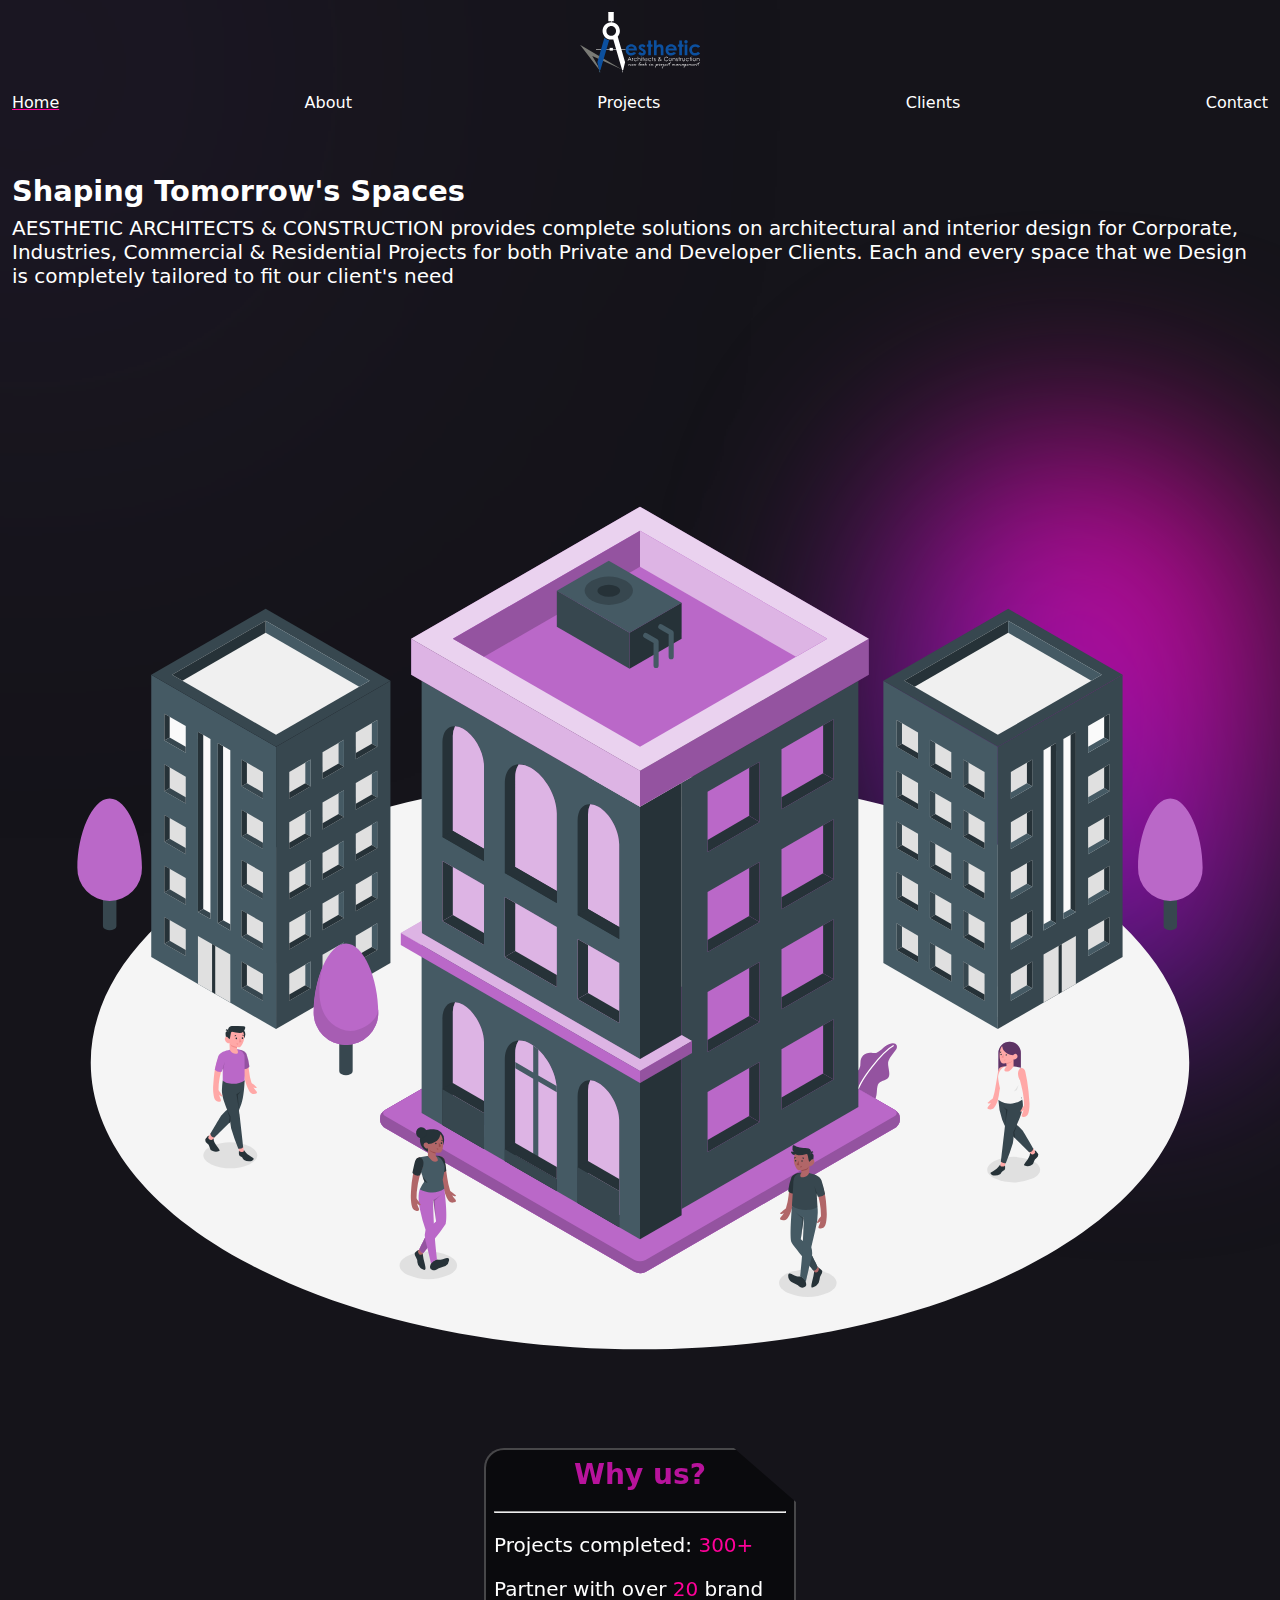
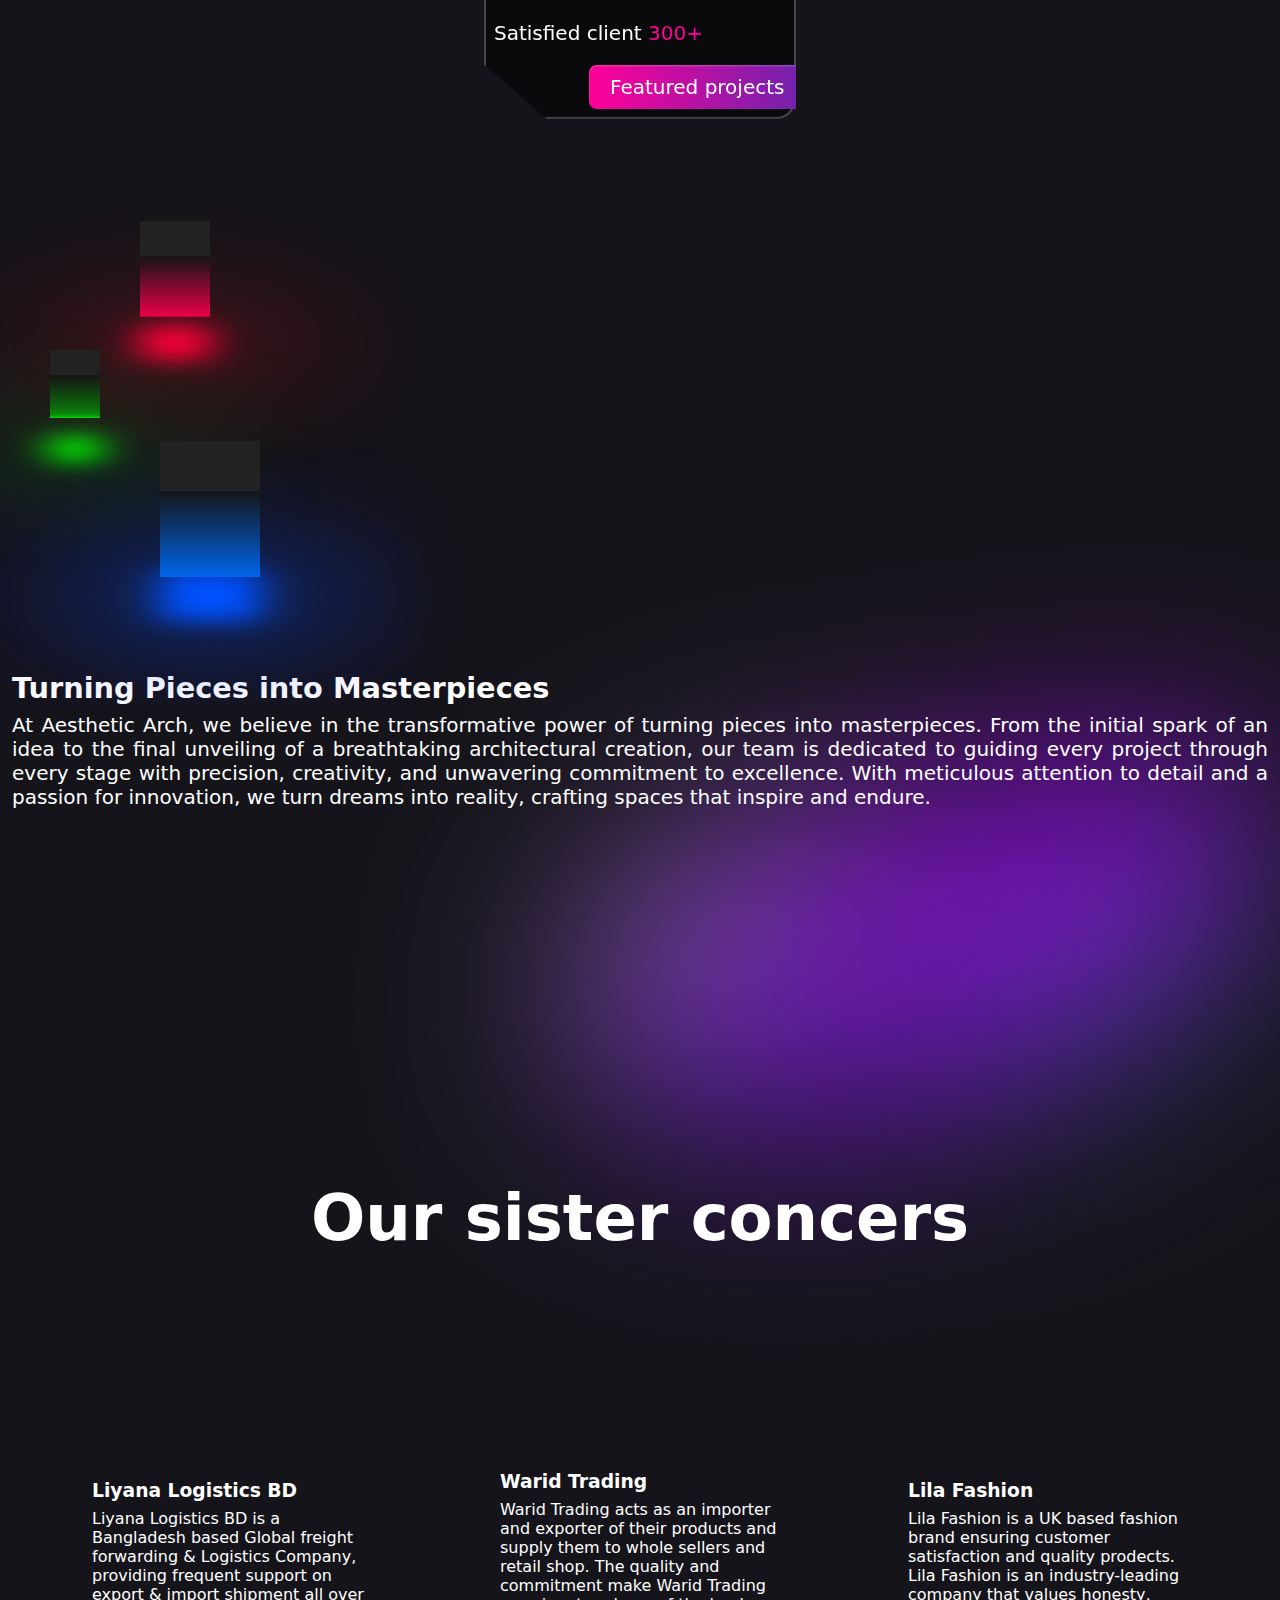
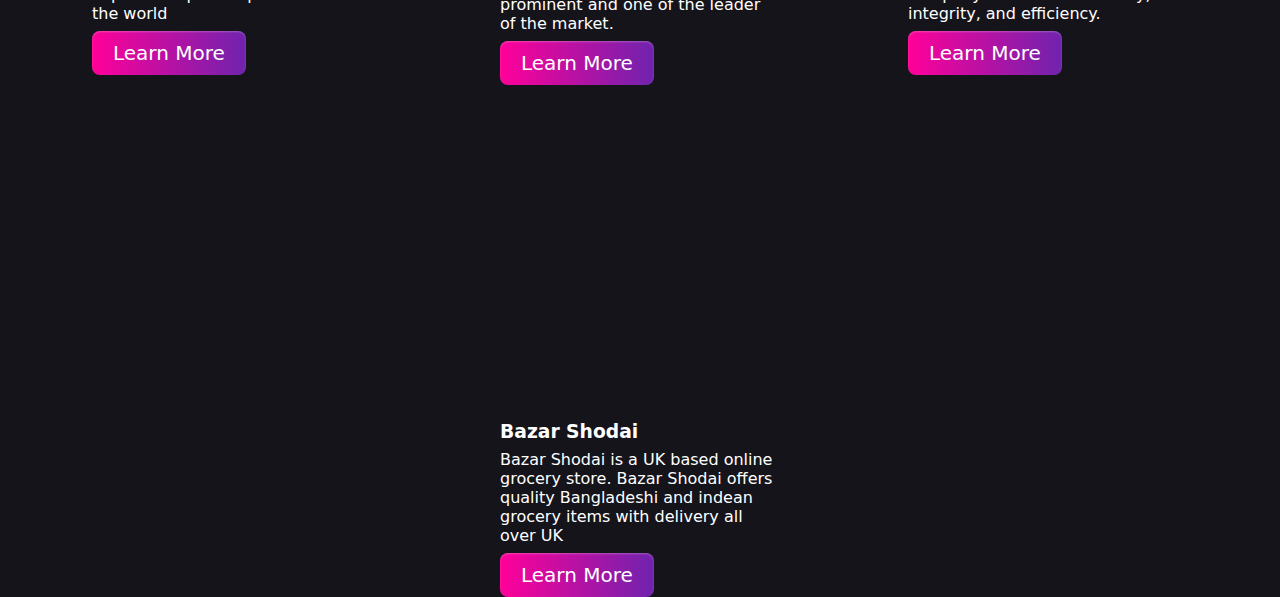
==== commit 9ef77377: "banner section margin increased" ====
--- a/index.html
+++ b/index.html
@@ -97,7 +97,7 @@
           </p>
         </article>
       </section>
-      <!-- <section class="wrapper container">
+      <section class="wrapper container">
         <div class="company-section-container">
           <h2 class="secondary-heading text-centre">Our sister concers</h2>
           <div class="company-container">
@@ -173,7 +173,7 @@
             </div>
           </div>
         </div>
-      </section> -->
+      </section>
     </main>
     <!-- <footer class="wrapper">
       <div>
--- a/style.css
+++ b/style.css
@@ -9,6 +9,7 @@
 .banner-container {
     display: flex;
     flex-direction: column;
+    margin-top: 50px;
 }
 
 #banner-article p {
@@ -276,7 +277,6 @@
     box-shadow: 0 0 120px rgba(0, 81, 255, 0.2), 0 0 200px rgba(0, 81, 255, 0.4), 0 0 300px rgba(0, 81, 255, 0.6), 0 0 400px rgba(0, 81, 255, 0.8), 0 0 500px rgba(0, 81, 255, 1);
 }
 
-
 #pieces-container article{
     margin-top: calc(var(--primary-spacing) + 100px);
 }
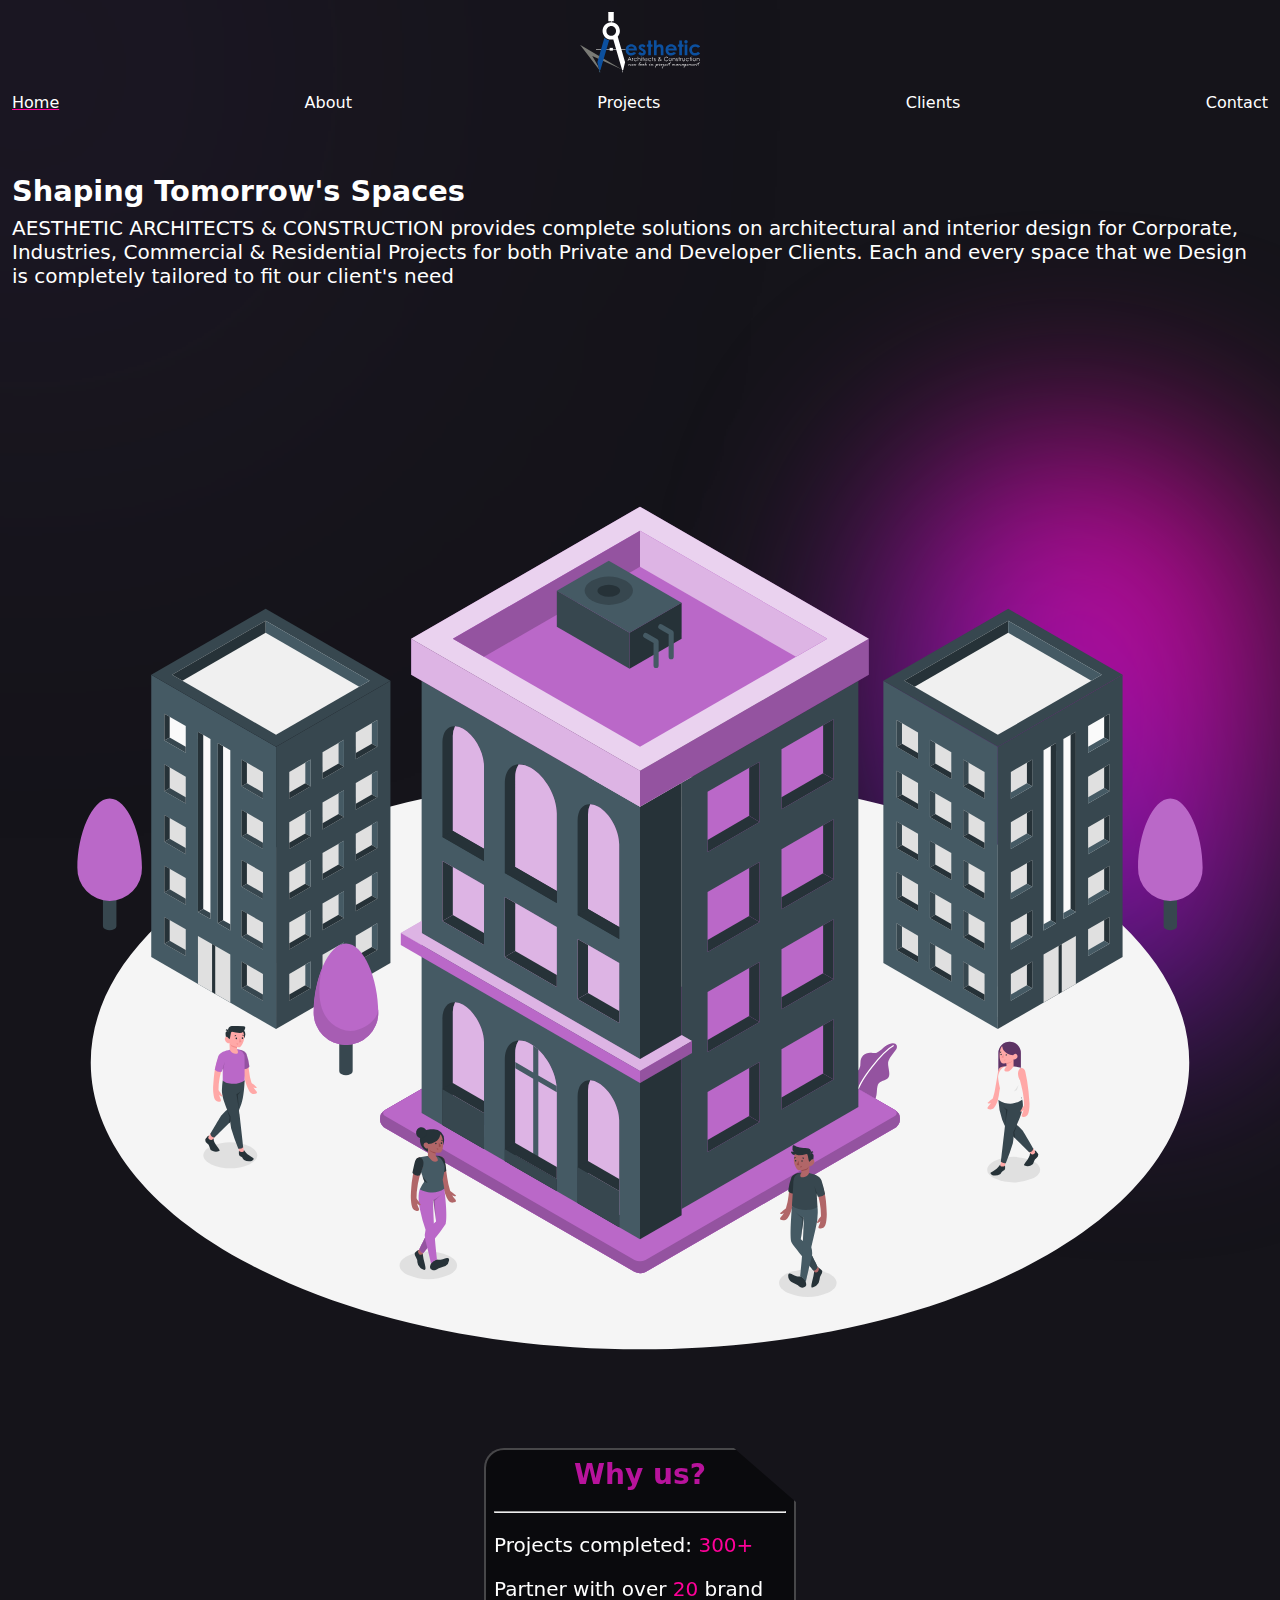
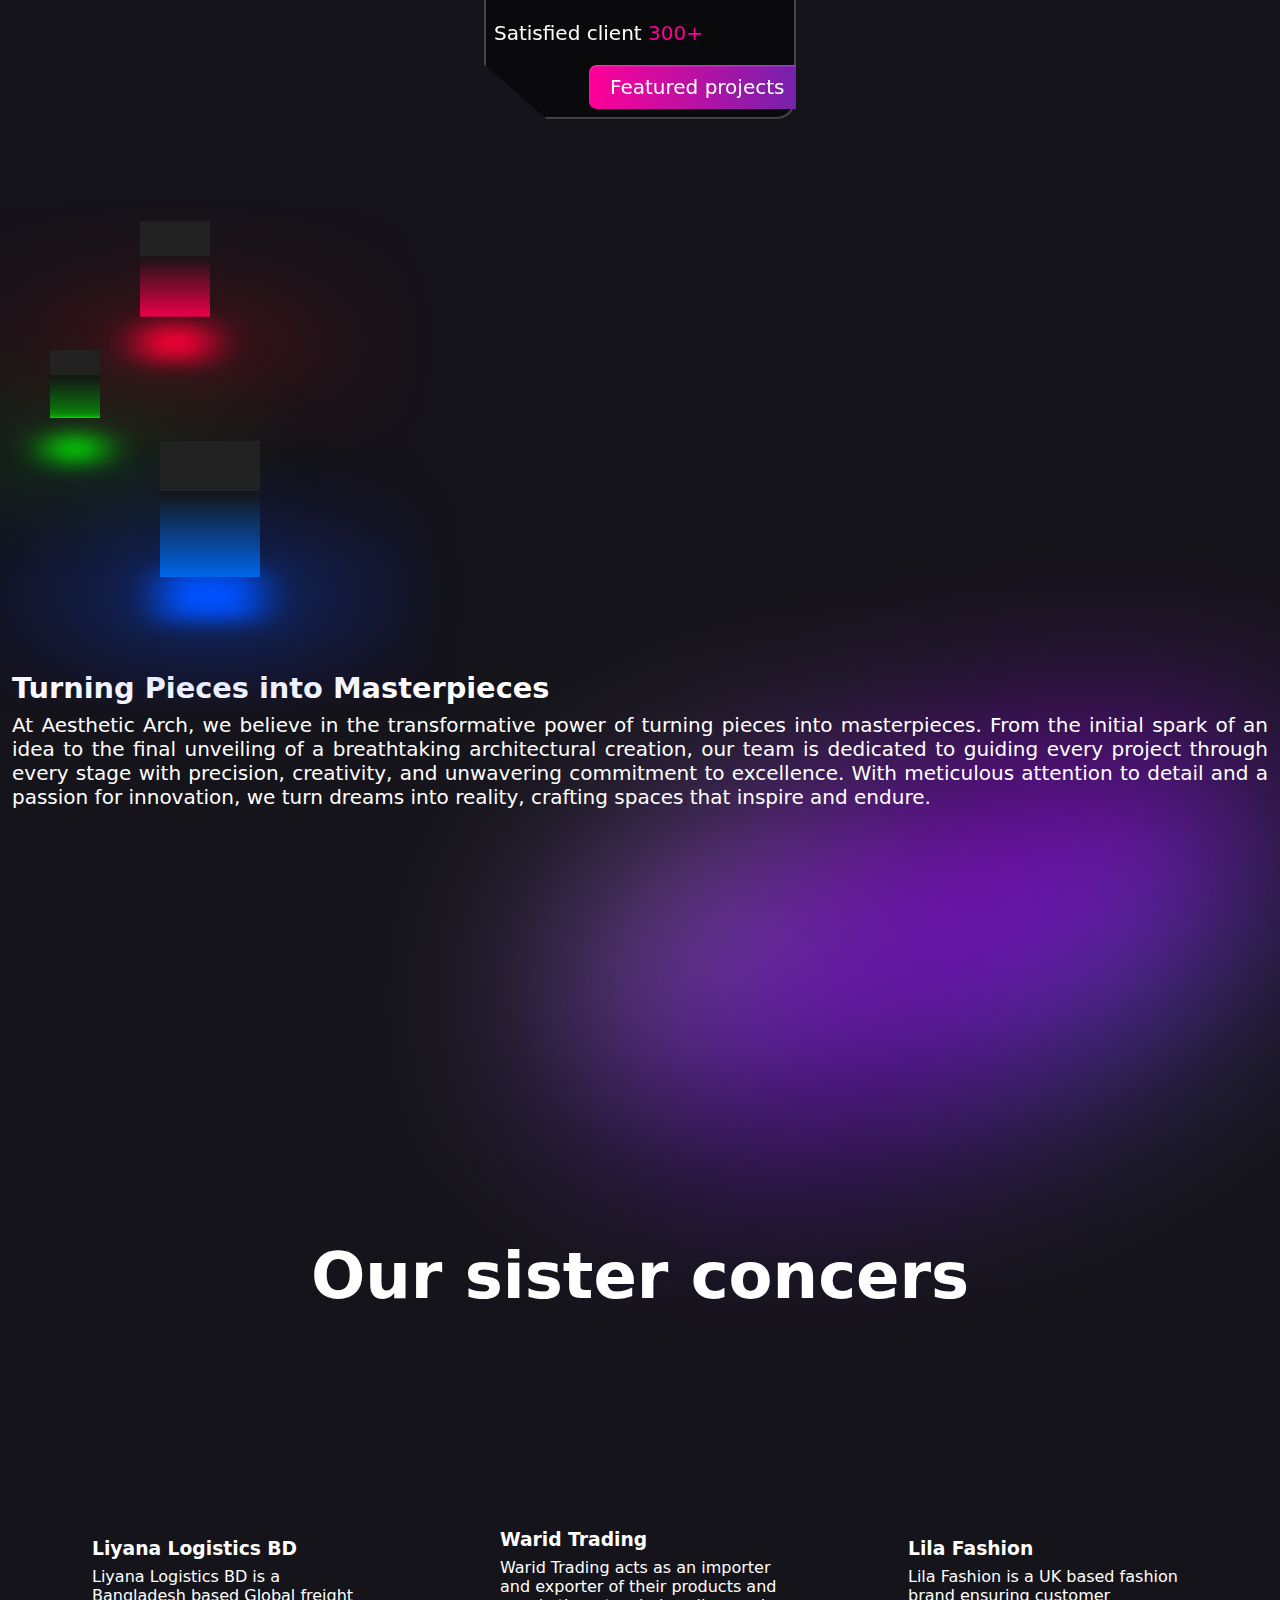
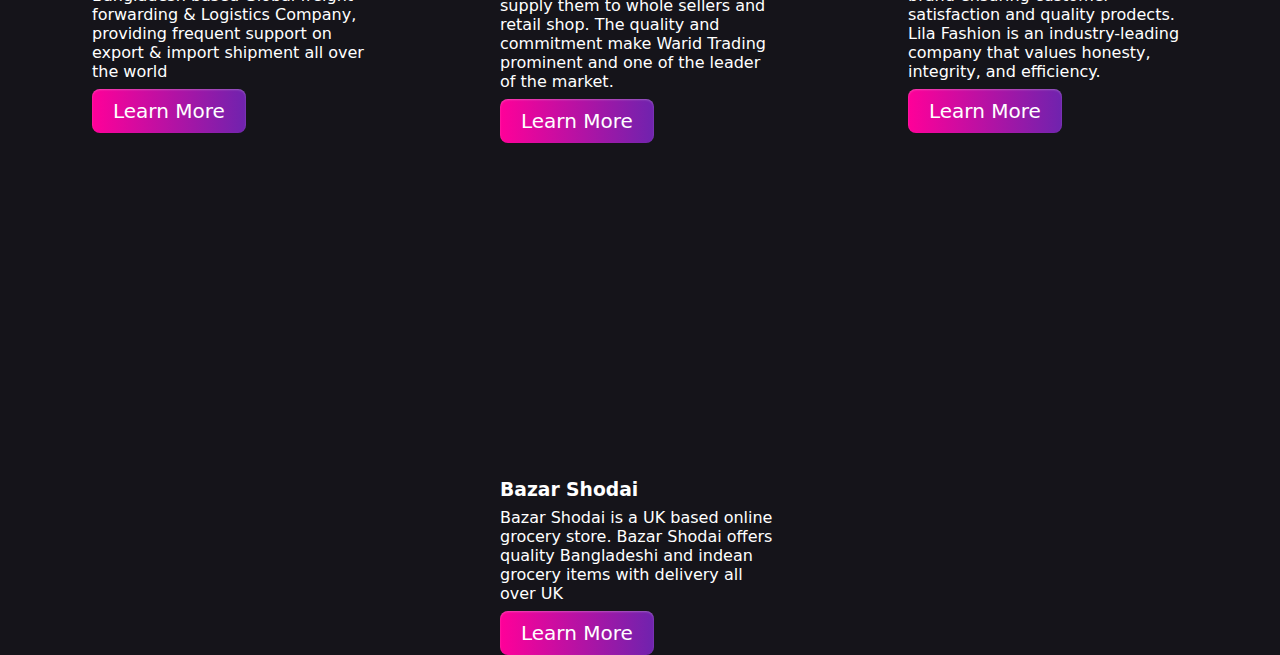
==== commit ab2622e1: "container class removed" ====
--- a/index.html
+++ b/index.html
@@ -97,7 +97,7 @@
           </p>
         </article>
       </section>
-      <section class="wrapper container">
+      <section class="wrapper">
         <div class="company-section-container">
           <h2 class="secondary-heading text-centre">Our sister concers</h2>
           <div class="company-container">
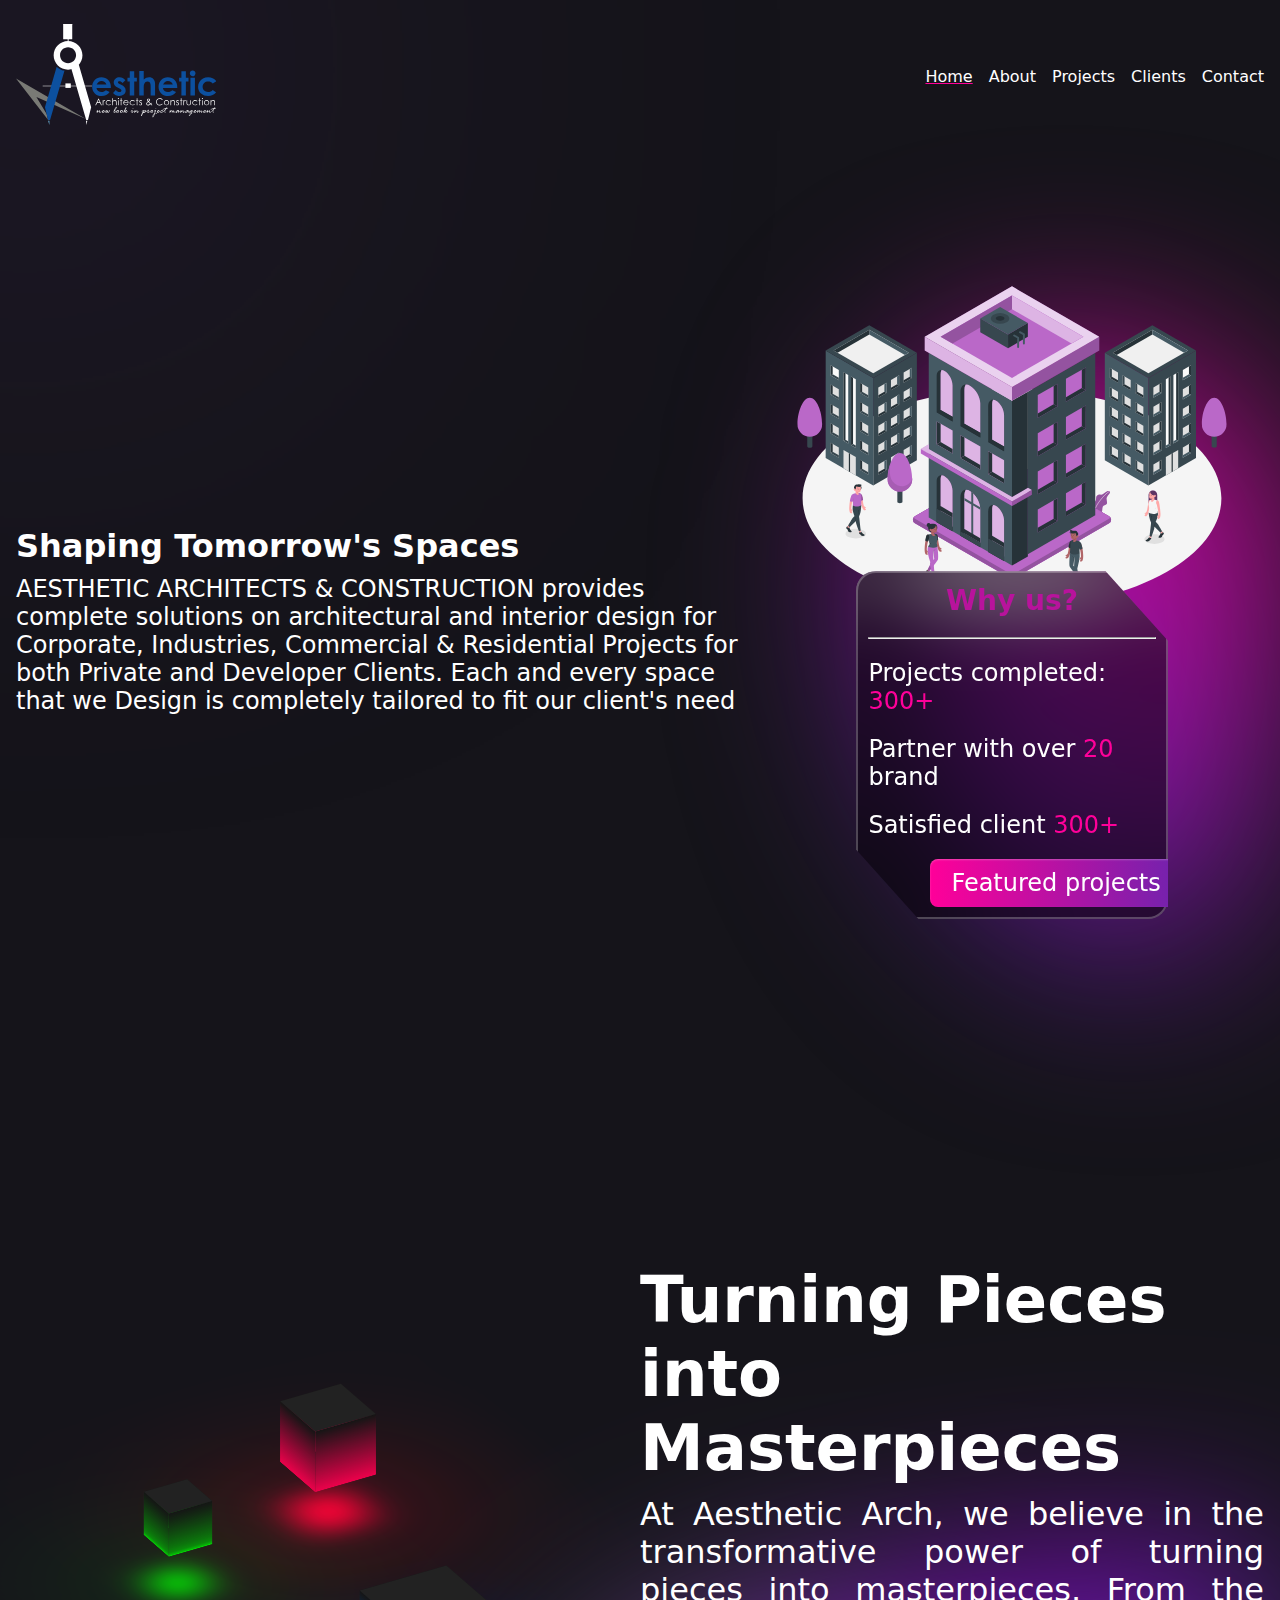
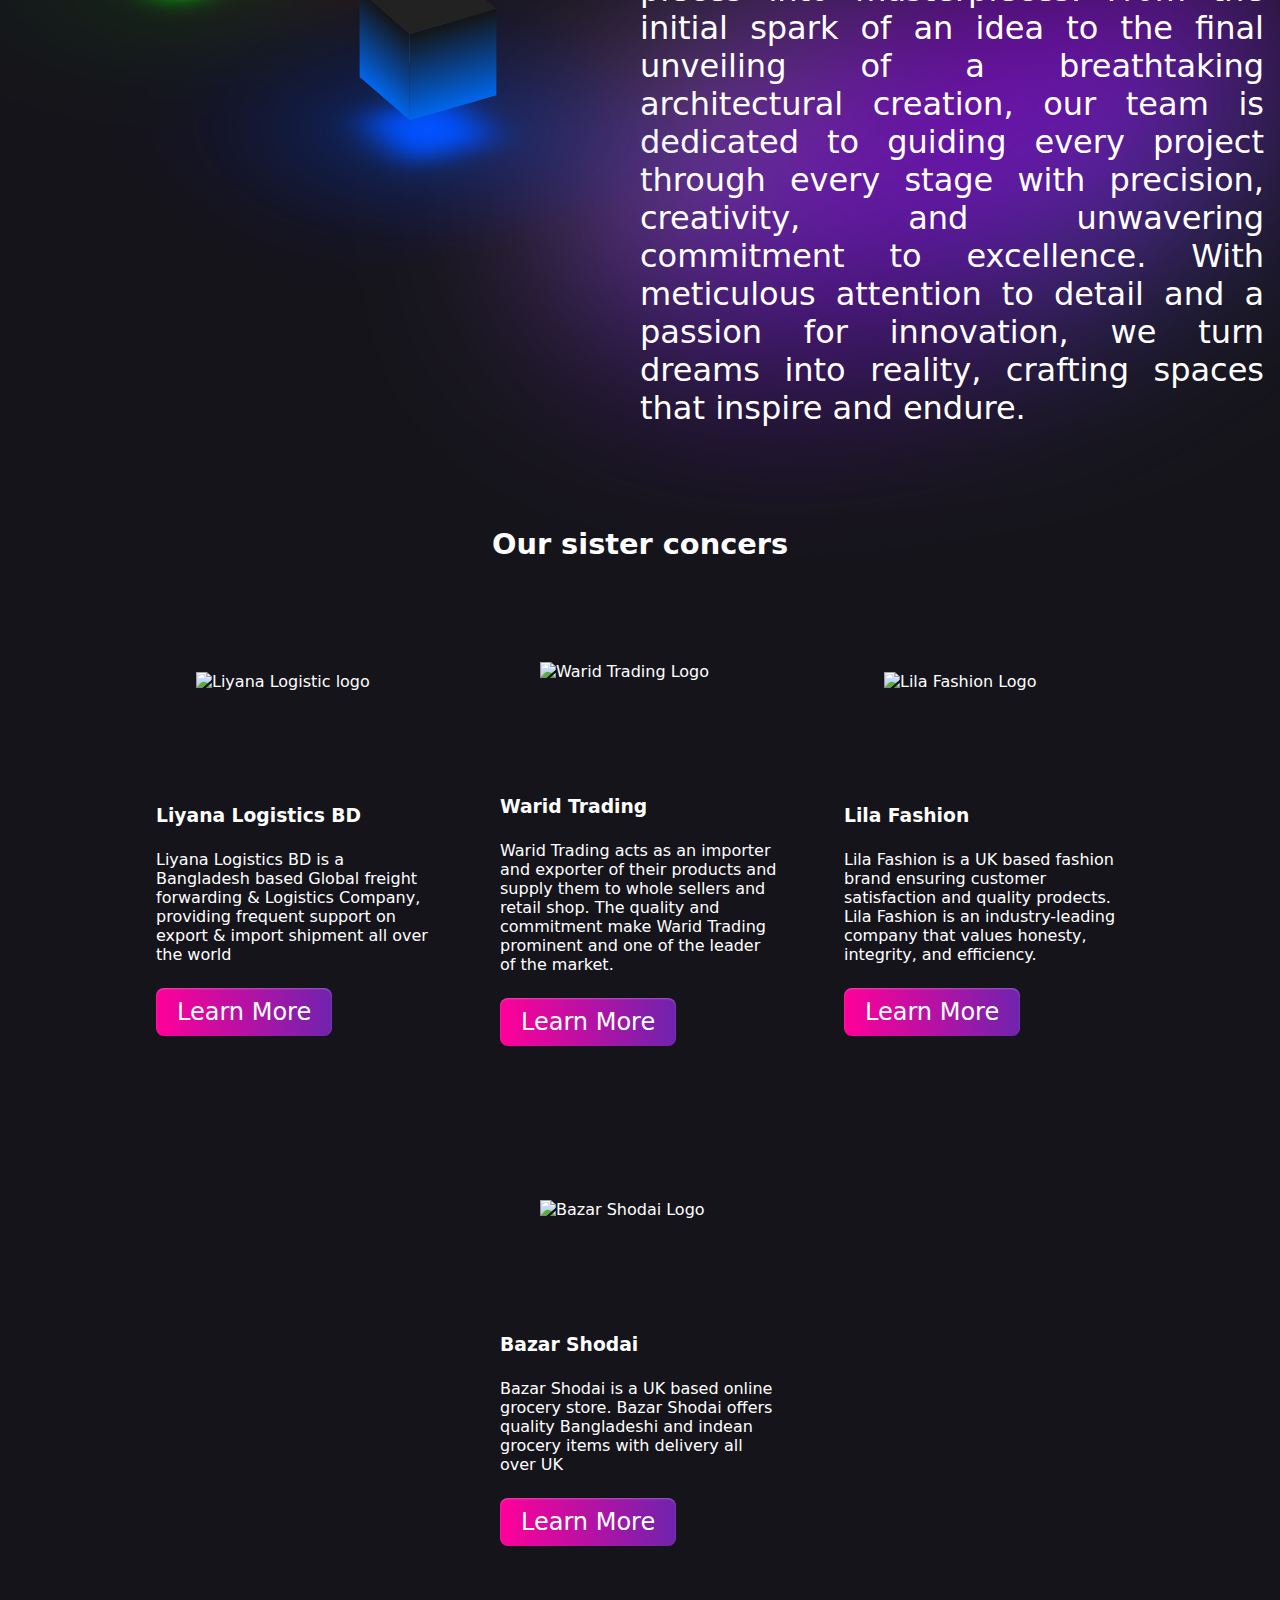
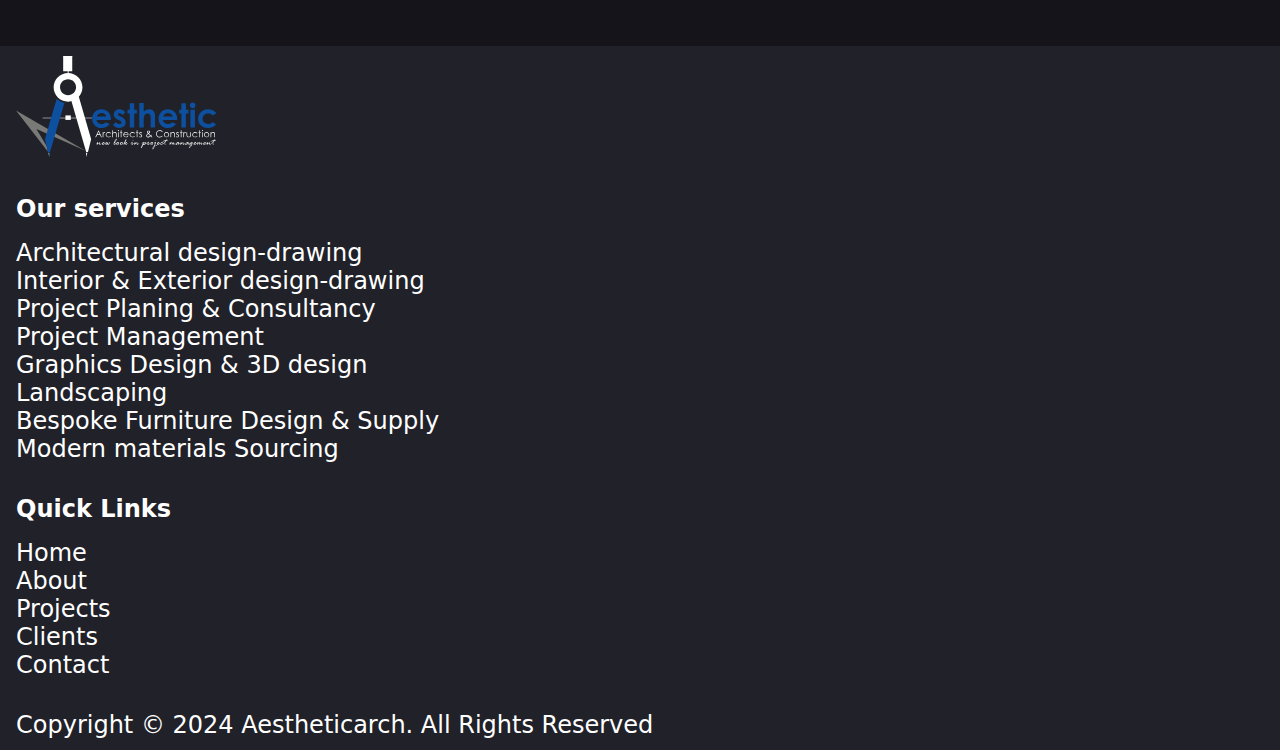
==== commit a2f8b43d: "complete" ====
--- a/index.html
+++ b/index.html
@@ -37,7 +37,7 @@
           </p>
         </article>
         <div class="" id="banner-card-container">
-          <img src="Assets/Building-amico.svg" alt="" />
+          <img src="Assets/Building-amico.svg" alt="Buildings of a society" />
           <div id="banner-card">
             <h3>Why us?</h3>
             <hr />
@@ -46,41 +46,44 @@
               Partner with over <span class="text-highlight">20</span> brand
             </p>
             <p>Satisfied client <span class="text-highlight">300+</span></p>
-            <button class="button-primary" role="navigation" href="">
+            <a href="/projects.html">
+            <!-- adding aria-label to give the button accessible name -->
+            <button aria-label="Featured project" class="button-primary" >
               Featured projects
             </button>
+          </a>
           </div>
         </div>
       </section>
     </header>
     <main>
-      <section class="container wrapper" id="pieces-container">
+      <section class="wrapper" id="pieces-container">
         <div id="cube-container">
           <div aria-hidden="true" class="cube-2">
             <div aria-hidden="true" class="cube-2-top"></div>
+            <div aria-hidden="true" >
+              <span aria-hidden="true" class="side-1" style="--i: 0"></span>
+              <span aria-hidden="true" class="side-2" style="--i: 1"></span>
+              <span aria-hidden="true" class="side-3" style="--i: 2"></span>
+              <span aria-hidden="true" class="side-4" style="--i: 3"></span>
+            </div>
+          </div>
+          <div aria-hidden="true"  class="cube-1">
+            <div aria-hidden="true"  class="cube-1-top"></div>
+            <div>
+              <span aria-hidden="true" class="side-1" style="--i: 0"></span>
+              <span aria-hidden="true" class="side-2" style="--i: 1"></span>
+              <span aria-hidden="true" class="side-3" style="--i: 2"></span>
+              <span aria-hidden="true" class="side-4" style="--i: 3"></span>
+            </div>
+          </div>
+          <div aria-hidden="true"  class="cube-3">
+            <div aria-hidden="true"  class="cube-3-top"></div>
             <div aria-hidden="true">
-              <span aria-hidden="true" style="--i: 0"></span>
-              <span aria-hidden="true" style="--i: 1"></span>
-              <span aria-hidden="true" style="--i: 2"></span>
-              <span aria-hidden="true" style="--i: 3"></span>
-            </div>
-          </div>
-          <div aria-hidden="true" class="cube-1">
-            <div aria-hidden="true" class="cube-1-top"></div>
-            <div>
-              <span aria-hidden="true" style="--i: 0"></span>
-              <span aria-hidden="true" style="--i: 1"></span>
-              <span aria-hidden="true" style="--i: 2"></span>
-              <span aria-hidden="true" style="--i: 3"></span>
-            </div>
-          </div>
-          <div aria-hidden="true" class="cube-3">
-            <div aria-hidden="true" class="cube-3-top"></div>
-            <div>
-              <span aria-hidden="true" style="--i: 0"></span>
-              <span aria-hidden="true" style="--i: 1"></span>
-              <span aria-hidden="true" style="--i: 2"></span>
-              <span aria-hidden="true" style="--i: 3"></span>
+              <span aria-hidden="true" class="side-1" style="--i: 0"></span>
+              <span aria-hidden="true" class="side-2" style="--i: 1"></span>
+              <span aria-hidden="true" class="side-3" style="--i: 2"></span>
+              <span aria-hidden="true" class="side-4" style="--i: 3"></span>
             </div>
           </div>
         </div>
@@ -105,7 +108,7 @@
               <div class="image-wrapper">
                 <img
                   src="http://www.liyanalogistics.com/image/logo-bd.png"
-                  alt=""
+                  alt="Liyana Logistic logo"
                 />
               </div>
               <h3>Liyana Logistics BD</h3>
@@ -114,7 +117,7 @@
                 forwarding & Logistics Company, providing frequent support on
                 export & import shipment all over the world
               </p>
-              <button class="button-primary" role="navigation" href="">
+              <button aria-label="Learn more about Liyana Logistics BD" class="button-primary" >
                 Learn More
               </button>
             </div>
@@ -122,7 +125,7 @@
               <div class="image-wrapper">
                 <img
                   src="https://waridtrading.co.uk/wp-content/uploads/2019/12/logo-light-1.png"
-                  alt=""
+                  alt="Warid Trading Logo"
                 />
               </div>
               <h3>Warid Trading</h3>
@@ -132,7 +135,7 @@
                 and commitment make Warid Trading prominent and one of the
                 leader of the market.
               </p>
-              <button class="button-primary" role="navigation" href="">
+              <button aria-label="Learn more about Warid Trading" class="button-primary" >
                 Learn More
               </button>
             </div>
@@ -140,7 +143,7 @@
               <div class="image-wrapper">
                 <img
                   src="https://li-la.co.uk/public/uploads/settings/655ef4cae8b5a.png"
-                  alt=""
+                  alt="Lila Fashion Logo"
                 />
               </div>
               <h3>Lila Fashion</h3>
@@ -150,7 +153,7 @@
                 industry-leading company that values honesty, integrity, and
                 efficiency.
               </p>
-              <button class="button-primary" role="navigation" href="">
+              <button aria-label="Learn more about Lila Fashion" class="button-primary" >
                 Learn More
               </button>
             </div>
@@ -158,7 +161,7 @@
               <div class="image-wrapper">
                 <img
                   src="https://bazar-shodai-dev.vercel.app/_next/image?url=%2Fassets%2Ffav.png&w=128&q=75"
-                  alt=""
+                  alt="Bazar Shodai Logo"
                 />
               </div>
               <h3>Bazar Shodai</h3>
@@ -167,7 +170,7 @@
                 offers quality Bangladeshi and indean grocery items with
                 delivery all over UK
               </p>
-              <button class="button-primary" role="navigation" href="">
+              <button aria-label="Learn more about BazarShodai" class="button-primary" >
                 Learn More
               </button>
             </div>
@@ -175,10 +178,9 @@
         </div>
       </section>
     </main>
-    <!-- <footer class="wrapper">
-      <div>
+    <footer class="wrapper">
+      <div class="footer-logo">
         <img src="Assets/aesthetic_white.svg" alt="" />
-        <p>Copyright © 2024 Aestheticarch. All Rights Reserved</p>
       </div>
       <div>
         <h4>Our services</h4>
@@ -198,11 +200,12 @@
         <ul>
           <li><a href="/index.html" target="_self">Home</a></li>
           <li><a href="/about.html" target="_self">About</a></li>
-          <li><a href="/projects.html" target="_self">Our projects</a></li>
-          <li><a href="/clients.html" target="_self">Our clients</a></li>
-          <li><a href="/contact-us.html" target="_self">Contact us</a></li>
+          <li><a href="/projects.html" target="_self">Projects</a></li>
+          <li><a href="/clients.html" target="_self">Clients</a></li>
+          <li><a href="/contact-us.html" target="_self">Contact</a></li>
         </ul>
       </div>
-    </footer> -->
+      <p class="copyright">Copyright © 2024 Aestheticarch. All Rights Reserved</p>
+    </footer>
   </body>
 </html>
--- a/global.css
+++ b/global.css
@@ -11,8 +11,7 @@
 
 
     --primary-heading-font-size: 1.80rem;
-    --secondary-heading-font-size: 4rem;
-
+    --secondary-heading-font-size: 1.5rem;
 
     --primary-color: #15141a;
     --accent-color: #FF0099;
@@ -131,8 +130,12 @@
 
 footer{
     display: flex;
+    flex-direction: column;
+    gap: 2rem;
     justify-content: space-between;
-    padding-block: var(--secondary-spacing);
+    padding: var(--secondary-spacing);
+    margin-top: 100px;
+    background-color: #212129;
 }
 
 footer > *{
@@ -140,7 +143,11 @@
 }
 
 footer h4{
-    margin-bottom: 1.5rem;
+    margin-bottom: 1rem;
+}
+
+.footer-logo > p{
+    display: none;
 }
 
 footer img{
@@ -151,80 +158,82 @@
     list-style: none;
 }
 
+@media screen and (min-width: 576px) {
+    * {
+        --primary-spacing: 1.5rem;
+        --secondary-spacing: 0.65rem;
+
+        --primary-heading-font-size: 2rem;
+        --secondary-heading-font-size: 1.8rem;
+    
+        --regular-font-size: 1.5rem;
+    }
+    
+    /* nav bar styles */
+    
+    /* The Child combinator (>) will select all the direct child only */
+    
+    #logo {
+        width: 150px;
+    }
+}
+
+@media screen and (min-width: 996px) {
+    .wrapper {
+        padding-inline: 1rem;
+    }
+
+    nav{
+        display: flex;
+        flex-direction: row;
+        justify-content: space-between;
+        align-items: center;
+        gap: 1rem;
+        padding-block: var(--primary-spacing);
+    }
+    
+    /* The Child combinator (>) will select all the direct child only */
+    nav > * {
+        flex-grow: 0;
+    }
+    
+    #logo {
+        width: 200px;
+    }
+    
+    #nav-links{
+        display: flex;
+        gap: 1rem;
+        list-style-type: none;
+        /* transform: translateX(-50%); */
+        justify-content: end;
+    }
+    
+    #nav-links a:hover, .active-page{
+        text-decoration: var(--accent-color) underline;
+    }
+}
 
 @media screen and (min-width: 1400px) {
     * {
-        box-sizing: border-box;
-        padding: 0;
-        margin: 0;
-        color: white;
-        /* adding font stack for browser and system support */
-        font-family: system-ui, -apple-system, BlinkMacSystemFont, 'Segoe UI', Roboto, Oxygen, Ubuntu, Cantarell, 'Open Sans', 'Helvetica Neue', sans-serif;
-    
         --primary-spacing: 5rem;
         --secondary-spacing: 2.5rem;
-        --primary-color: #15141a;
-        
-    }
-    
-    body {
-        background-color: var(--primary-color);
-        
-        /* This is to handle large screens */
-        max-height: 1920px;
-        margin: auto;
-    }
-    
-    .text-highlight{
-        color: #eb30cc;
+
+        --primary-heading-font-size: 4.5rem;
+        --secondary-heading-font-size: 4rem;
+    }
+
+    .wrapper{
+        padding: 3rem;
     }
     
     .button-primary{
-        align-items: center;
-        background: linear-gradient(to right,#FF0099 0%, #6f23ae 100%);
-        border-radius: 8px;
-        border-style: none;
-        box-shadow: rgba(255, 255, 255, 0.26) 0 1px 2px inset;
-        color: #fff;
-        cursor: pointer;
         font-size: 1.25rem;
-        line-height: 1.15;
-        margin: 0;
-        padding: 10px 21px;
-        text-align: center;
-        
-    }
-    
-    .button-primary:active {
-        outline: white;
-    }
-    
-    .button-primary:hover {
-        background: linear-gradient(to right,#be0072 0%, #561b86 100%);
     }
     
     .secondary-heading{
-        font-size: 4rem;
+        font-size: var(--secondary-heading-font-size);
         margin-bottom: var(--secondary-spacing);
-    }
-    
-    .text-centre{
-        text-align: center;
-    }
-    
-    header::before {
-        content: "";
-        position: absolute;
-        width: 300px; 
-        height: 300px; 
-        background-color: #5D3587; 
-        /* background: rgb(2,0,36); */
-        
-        z-index: -1;
-        border-radius: 100%;
-        top: -80px;
-        left: -75px;
-        filter: blur(300px);
     }
     
     header::after {
@@ -242,33 +251,12 @@
     opacity: 70%;
     
     }
-    
-    .wrapper {
-        padding-inline: var(--primary-spacing);
-    }
-    
     nav{
-        display: flex;
-        align-items: center;
-        flex: 0;
-    }
-    
-    /* The Child combinator (>) will select all the direct child only */
-    nav > * {
-        flex-grow: 1;
-        flex-basis: 50%;
-    }
-    
-    #logo {
-        width: 200px;
-    }
-    
-    #nav-links{
-        display: flex;
-        gap: 1rem;
-        list-style-type: none;
-        /* transform: translateX(-50%); */
-        justify-content: end;
+        padding-inline: 2rem;
+    }
+    
+    #nav-links li{
+        font-size: var(--regular-font-size);
     }
     
     .container {
@@ -278,25 +266,8 @@
     }
     
     footer{
-        display: flex;
-        justify-content: space-between;
-        padding-block: var(--secondary-spacing);
-    }
-    
-    footer > *{
-        font-size: 1.5rem;
-    }
-    
-    footer h4{
-        margin-bottom: 1.5rem;
-    }
-    
-    footer img{
-        width: 200px;
-    }
-    
-    footer li{
-        list-style: none;
-    }
-}
-
+        flex-direction: row;
+        align-items: center;
+    }
+}
+
--- a/style.css
+++ b/style.css
@@ -52,7 +52,6 @@
 #banner-card {
     position: relative;
     bottom: 120px;
-    /* right: 125px; */
     padding: var(--secondary-spacing);
     font-size: 1.5rem;
     width: 312px;
@@ -111,6 +110,9 @@
 
 #cube-container{
     width: 100svw;
+    display: flex;
+    flex-direction: column;
+    align-items: center;
 }
 
 .cube-1{
@@ -119,15 +121,15 @@
     width: var(--size);
     height: var(--size);
     top: calc(-1 * var(--size));
-    left: calc(var(--size));
+    left: calc(-3 * var(--size));
     transform-style: preserve-3d;
-    transform: rotateX(-30deg);
+    transform: rotateX(-30deg) rotateY(30deg);
     animation: cube-rotate-anti-clock 25s linear infinite;
 
 }
 
 .cube-1 > div {
-    position: absolute;
+    position: relative;
     top: 0;
     left: 0;
     width: 100%;
@@ -136,7 +138,8 @@
 }
 
 .cube-1 > div > span {
-    position: absolute;
+    position: relative;
+    display: block;
     top: 0;
     left: 0;
     width: 100%;
@@ -145,8 +148,28 @@
     transform: rotateY(calc(90deg * var(--i))) translateZ(calc(var(--size)/2));
 }
 
+.cube-1 .side-1{
+    top: -50px;
+    
+}
+
+.cube-1 .side-2{
+    top: -100px;
+    left: 0px;
+}
+
+.cube-1 .side-3{
+    top: -150px;
+    left: 0px;
+}
+
+.cube-1 .side-4{
+    top: -200px;
+    left: 0px;
+}
+
 .cube-1-top{
-    position: absolute;
+    position: relative;
     top: 0;
     left: 0;
     width: var(--size);
@@ -173,16 +196,15 @@
     position: relative;
     width: var(--size);
     height: var(--size);
-    top: calc(-1 * (var(--size)) *1.5);
-    left: calc(var(--size) * 2);
+    top: calc(-1 * var(--size));
     transform-style: preserve-3d;
-    transform: rotateX(-30deg);
+    transform: rotateX(-30deg) rotateY(30deg);
     animation: cube-rotate-clock 25s linear infinite;
 }
 
 
 .cube-2 > div {
-    position: absolute;
+    position: relative;
     top: 0;
     left: 0;
     width: 100%;
@@ -190,8 +212,14 @@
     transform-style: preserve-3d;
 }
 
+.cube-2-top{
+    background: #222;
+    transform: rotateX(90deg) translateZ(calc(var(--size)/2));
+}
+
 .cube-2 > div > span {
-    position: absolute;
+    position: relative;
+    display: block;
     top: 0;
     left: 0;
     width: 100%;
@@ -200,15 +228,26 @@
     transform: rotateY(calc(90deg * var(--i))) translateZ(calc(var(--size)/2));
 }
 
-.cube-2-top{
-    position: absolute;
-    top: 0;
-    left: 0;
-    width: var(--size);
-    height: var(--size);
-    background: #222;
-    transform: rotateX(90deg) translateZ(calc(var(--size)/2));
-}
+.cube-2 .side-1{
+    top: -70px;
+    
+}
+
+.cube-2 .side-2{
+    top: -140px;
+    left: 0px;
+}
+
+.cube-2 .side-3{
+    top: -210px;
+    left: 0px;
+}
+
+.cube-2 .side-4{
+    top: -280px;
+    left: 0px;
+}
+
 
 .cube-2-top::before{
     content: '';
@@ -228,15 +267,15 @@
     position: relative;
     width: var(--size);
     height: var(--size);
-    left: calc(var(--size) * 1.6);
+    left: calc(var(--size));
     transform-style: preserve-3d;
-    transform: rotateX(-30deg);
+    transform: rotateX(-30deg) rotateY(30deg);
     animation: cube-rotate-clock 25s linear infinite;
 }
 
 
 .cube-3 > div {
-    position: absolute;
+    position: relative;
     top: 0;
     left: 0;
     width: 100%;
@@ -245,7 +284,8 @@
 }
 
 .cube-3 > div > span {
-    position: absolute;
+    position: relative;
+    display: block;
     top: 0;
     left: 0;
     width: 100%;
@@ -254,8 +294,28 @@
     transform: rotateY(calc(90deg * var(--i))) translateZ(calc(var(--size)/2));
 }
 
+.cube-3 .side-1{
+    top: -100px;
+    
+}
+
+.cube-3 .side-2{
+    top: -200px;
+    left: 0px;
+}
+
+.cube-3 .side-3{
+    top: -300px;
+    left: 0px;
+}
+
+.cube-3 .side-4{
+    top: -400px;
+    left: 0px;
+}
+
 .cube-3-top{
-    position: absolute;
+    position: relative;
     top: 0;
     left: 0;
     width: var(--size);
@@ -283,6 +343,7 @@
 
 .company-section-container{
     width: 100%;
+    margin-top: 100px;
 }
 
 .company-container{
@@ -298,13 +359,14 @@
 }
 
 .company-card> *:not(:last-child){
-    margin-bottom: var(--secondary-spacing);
+    margin-bottom: var(--primary-spacing);
 }
 
 .image-wrapper{
-    width: 200px;
+    width: 100%;
     height: 200px;
     display: flex;
+    justify-content: center;
 }
 
 .image-wrapper > img{
@@ -315,69 +377,68 @@
 }
 
 
-@keyframes cube-rotate-anti-clock{
-    0%
-    {
-        transform: rotateX(-30deg) rotateY(0deg);
-    }
-    100%
-    {
-        transform: rotateX(-30deg) rotateY(360deg);
-    }
-}
-
-@keyframes cube-rotate-clock{
-    100%
-    {
-        transform: rotateX(-30deg) rotateY(0deg);
-    }
-    0%
-    {
-        transform: rotateX(-30deg) rotateY(360deg);
-    }
-}
-
-
-@media screen and (min-width: 1400px) {
-    .header {
-        /* using svh instead of vh to avoid layout shift for mobile view */
-        height: 100svh;
-    
-        /* making it flex to allow the banner section to grow to fill up the space
-        while keeping the height to be 100sv */
-        display: flex;
-        flex-direction: column;
-    }
+/* for accessability, adding animations only if its not disabled */
+@media (prefers-reduced-motion: no-preference) {
+    @keyframes cube-rotate-anti-clock{
+        0%
+        {
+            transform: rotateX(-30deg) rotateY(30deg);
+        }
+        100%
+        {
+            transform: rotateX(-30deg) rotateY(390deg);
+        }
+    }
+    
+    @keyframes cube-rotate-clock{
+        100%
+        {
+            transform: rotateX(-30deg) rotateY(30deg);
+        }
+        0%
+        {
+            transform: rotateX(-30deg) rotateY(390deg);
+        }
+    }
+}
+
+
+@media screen and (min-width: 576px) {
+    
+    #banner-card-container img{
+        width: 80%;
+    }
+    
+    #banner-card {
+        bottom: 250px;
+    }
+    
+    #banner-card button{
+        position: relative;
+        z-index: 1;
+        left: calc(312px - 250px);
+    }
+    
+    .company-container{
+        gap: 4rem;
+    }
+}
+
+@media screen and (min-width: 996px) {
     
     .banner-container {
-        /* height: 100%; */
-        flex-grow: 1;
-        display: flex;
+        flex-direction: row;
         align-items: center;
-        /* position: relative; */
-    }
-    
-    #banner-article {
-        /* padding-block: var(--primary-spacing); */
-    
-        /* translating it to make it visually centered of it's parent div rather than it's 
-        own container */
-        transform: translateY(-10%);
-    }
-    
-    h1{
-        font-size: 4.5rem;
-        /* margin-bottom: var(--secondary-spacing); */
-    }
-    
-    #banner-article > p {
-        font-size: 2rem
-    }
-    
-    #banner-article > *:not(:last-child){
-        margin-bottom: var(--secondary-spacing);
-    }
-    
+    }
+    
+    #banner-card-container img{
+        width: 100%;
+    }
+    
+    #banner-card-container p{
+        font-size: var(--regular-font-size);
+    }
+
     #banner-card-container {
         flex-basis: 40vw;
         flex-shrink: 0;
@@ -385,28 +446,16 @@
         padding-right: var(--primary-spacing);
     }
     
-    
     #banner-card-container::before{
-        content: "";
-        position: absolute;
-        width: 600px;
-        height: 600px;
-        background-image: linear-gradient(45deg,#3023AE 0%,#FF0099 100%);
-        border-radius: 45% 55% 30% 70% / 33% 33% 67% 67% ;
-        filter: blur(100px);
-        top: 150px;
-        right: 150px;
-        z-index: -1;
+        width: 400px;
     }
     
     #banner-card {
-        position: absolute;
-        bottom: -70px;
-        right: 125px;
+        position: relative;
+        bottom: 120px;
         padding: var(--secondary-spacing);
         font-size: 1.5rem;
-        /* width: 350px; */
-        /* height: 350px; */
+        width: 312px;
         background-color: rgba(0, 0, 0, 0.5);
         backdrop-filter: blur(40px);
         border-radius: 20px;
@@ -423,263 +472,133 @@
         text-align: center;
     }
     
-    
-    .border {
-        border: 2px solid red;
+    #banner-card button{
+        position: relative;
+        z-index: 1;
+        left: calc(312px - 250px);
+    }
+
+    #pieces-container {
+        flex-direction: row;
+        align-items: center;
+    }
+    
+    #pieces-container h2{
+        font-size: 4rem;
+    }
+    
+    #pieces-container p{
+        font-size: 2rem;
+    }
+    
+    #pieces-container > *{
+        flex: 1;
+    }
+    
+}
+
+@media screen and (min-width: 1400px) {
+    *{
+        --primary-heading-font-size: 5rem;
+    }
+
+    .banner-container{
+        margin-top: 0;
+    }
+    #banner-article {
+        /* translating it to make it visually centered of it's parent div rather than it's 
+        own container */
+        transform: translateY(-50%);
+    }
+
+    #banner-article > h1 {
+        font-size: var(--primary-heading-font-size);
+    }
+    
+    #banner-article > p {
+        font-size: 2rem
+    }
+    
+    #banner-card {
+        bottom: 200px;
+        right: -100px;
+    }
+
+    #pieces-container{
+        margin-top: 0;
     }
     
     .cube-1{
         --size: 100px;
-        position: relative;
-        width: var(--size);
-        height: var(--size);
-        left: 100px;
-        transform-style: preserve-3d;
-        transform: rotateX(-30deg);
-        animation: cube-rotate-anti-clock 25s linear infinite;
-    
-    }
-    
-    .cube-1 > div {
-        position: absolute;
-        top: 0;
-        left: 0;
-        width: 100%;
-        height: 100%;
-        transform-style: preserve-3d;
-    }
-    
-    .cube-1 > div > span {
-        position: absolute;
-        top: 0;
-        left: 0;
-        width: 100%;
-        height: 100%;
-        background: linear-gradient( rgba(21,21,21,1) 0%, rgba(19,38,19,1) 17%, rgba(17,61,17,1) 37%, rgba(14,90,14,1) 61%, rgba(12,115,12,1) 80%, rgba(10,137,10,1) 91%, rgba(6,181,6,1) 97%, rgba(0,236,0,1) 100%);
-        transform: rotateY(calc(90deg * var(--i))) translateZ(calc(var(--size)/2));
-    }
-    
-    .cube-1-top{
-        position: absolute;
-        top: 0;
-        left: 0;
-        width: var(--size);
-        height: var(--size);
-        background: #222;
-        transform: rotateX(90deg) translateZ(calc(var(--size)/2));
-    }
-    
-    .cube-1-top::before{
-        content: '';
-        position: absolute;
-        top: 0;
-        left: 0;
-        width: var(--size);
-        height: var(--size);
-        background-color: #0f0;
-        transform: translateZ(calc(-1 * (var(--size) + 50px)));
-        filter: blur(20px);
-        box-shadow: 0 0 120px rgba(0, 255, 0, 0.2), 0 0 200px rgba(0, 255, 0, 0.4), 0 0 300px rgba(0, 255, 0, 0.6), 0 0 400px rgba(0, 255, 0, 0.8), 0 0 500px rgba(0, 255, 0, 1)
+    }
+
+    .cube-1 .side-1{
+        top: -100px;
+        
+    }
+    
+    .cube-1 .side-2{
+        top: -200px;
+        left: 0px;
+    }
+    
+    .cube-1 .side-3{
+        top: -300px;
+        left: 0px;
+    }
+    
+    .cube-1 .side-4{
+        top: -400px;
+        left: 0px;
     }
     
     .cube-2{
         --size: 80px;
-        position: relative;
-        width: var(--size);
-        height: var(--size);
-        left: 350px;
-        transform-style: preserve-3d;
-        transform: rotateX(-30deg);
-        animation: cube-rotate-clock 25s linear infinite;
-    }
-    
-    
-    .cube-2 > div {
-        position: absolute;
-        top: 0;
-        left: 0;
-        width: 100%;
-        height: 100%;
-        transform-style: preserve-3d;
-    }
-    
-    .cube-2 > div > span {
-        position: absolute;
-        top: 0;
-        left: 0;
-        width: 100%;
-        height: 100%;
-        background: linear-gradient(rgba(21,21,21,1) 0%, rgba(58,17,30,1) 17%, rgba(101,13,41,1) 37%, rgba(152,8,54,1) 61%, rgba(193,4,64,1) 80%, rgba(217,2,70,1) 91%, rgba(230,1,73,1) 97%, rgba(236,0,74,1) 100%);
-        transform: rotateY(calc(90deg * var(--i))) translateZ(calc(var(--size)/2));
-    }
-    
-    .cube-2-top{
-        position: absolute;
-        top: 0;
-        left: 0;
-        width: var(--size);
-        height: var(--size);
-        background: #222;
-        transform: rotateX(90deg) translateZ(calc(var(--size)/2));
-    }
-    
-    .cube-2-top::before{
-        content: '';
-        position: absolute;
-        top: 0;
-        left: 0;
-        width: var(--size);
-        height: var(--size);
-        background-color: rgb(255, 0, 55);
-        transform: translateZ(calc(-1 * (var(--size) + 50px)));
-        filter: blur(20px);
-        box-shadow: 0 0 120px rgba(255, 0, 55, 0.2), 0 0 200px rgba(255, 0, 55, 0.4), 0 0 300px rgba(255, 0, 55, 0.6), 0 0 400px rgba(255, 0, 55, 0.8), 0 0 500px rgba(255, 0, 55, 1);
+    }
+
+    .cube-2 .side-1{
+        top: -80px;
+        
+    }
+    
+    .cube-2 .side-2{
+        top: -160px;
+        left: 0px;
+    }
+    
+    .cube-2 .side-3{
+        top: -240px;
+        left: 0px;
+    }
+    
+    .cube-2 .side-4{
+        top: -320px;
+        left: 0px;
     }
     
     .cube-3{
         --size: 150px;
-        position: relative;
-        width: var(--size);
-        height: var(--size);
-        left: 400px;
-        transform-style: preserve-3d;
-        transform: rotateX(-30deg);
-        animation: cube-rotate-clock 25s linear infinite;
-    }
-    
-    
-    .cube-3 > div {
-        position: absolute;
-        top: 0;
-        left: 0;
-        width: 100%;
-        height: 100%;
-        transform-style: preserve-3d;
-    }
-    
-    .cube-3 > div > span {
-        position: absolute;
-        top: 0;
-        left: 0;
-        width: 100%;
-        height: 100%;
-        background: linear-gradient(rgba(21,21,21,1) 0%, rgba(17,35,58,1) 17%, rgba(13,51,101,1) 37%, rgba(8,70,152,1) 61%, rgba(4,86,193,1) 80%, rgba(2,95,217,1) 91%, rgba(1,100,230,1) 97%, rgba(0,102,236,1) 100%);
-        transform: rotateY(calc(90deg * var(--i))) translateZ(calc(var(--size)/2));
-    }
-    
-    .cube-3-top{
-        position: absolute;
-        top: 0;
-        left: 0;
-        width: var(--size);
-        height: var(--size);
-        background: #222;
-        transform: rotateX(90deg) translateZ(calc(var(--size)/2));
-    }
-    
-    .cube-3-top::before{
-        content: '';
-        position: absolute;
-        top: 0;
-        left: 0;
-        width: var(--size);
-        height: var(--size);
-        background-color: rgba(0, 81, 255, 1);
-        transform: translateZ(calc(-1 * (var(--size) + 50px)));
-        filter: blur(20px);
-        box-shadow: 0 0 120px rgba(0, 81, 255, 0.2), 0 0 200px rgba(0, 81, 255, 0.4), 0 0 300px rgba(0, 81, 255, 0.6), 0 0 400px rgba(0, 81, 255, 0.8), 0 0 500px rgba(0, 81, 255, 1);
-    }
-    
-    #pieces-container {
-        position: relative;
-        display: flex;
-        align-items: center;
-    }
-    
-    #pieces-container h2{
-        font-size: 4.5rem;
-        margin-bottom: var(--secondary-spacing);
-    }
-    
-    #pieces-container p{
-        font-size: 2rem;
-        text-align: justify;
-    }
-    
-    #pieces-container::before {
-        content: "";
-        position: absolute;
-        width: 700px;
-        height: 400px;
-        background-color: #FF0099;
-        /* transform: skewY(10deg) skewX(100deg); */
-        border-radius: 88% 6% 77% 22% / 57% 6% 84% 29%  ;
-        background-image: linear-gradient(-225deg,#FFFFFF 0%,rgba(255,255,255,0) 40%,rgba(0,255,255,0) 60%,#0ff 100%),linear-gradient(45deg,#5423ae 0%,#b700ff 100%);
-        right: 10px;
-        top: calc(var(--primary-spacing) + 400px);
-        filter: blur(100px) brightness(80%);
-        z-index: -1;
-    }
-    
-    #pieces-container > *{
-        flex: 1;
-    }
-    
-    .company-section-container{
-        width: 100%;
-    }
-    
-    .company-container{
-        display: flex;
-        flex-wrap: wrap;
-        justify-content: center;
-        align-items: center;
-        gap: 8rem;
-    }
-    
-    .company-card{
-        width: 280px;
-    }
-    
-    .company-card> *:not(:last-child){
-        margin-bottom: var(--secondary-spacing);
-    }
-    
-    .image-wrapper{
-        width: 200px;
-        height: 200px;
-        display: flex;
-    }
-    
-    .image-wrapper > img{
-        margin: auto;
-        display: block;
-        width: 200px;
-        max-height: 200px;
-    }
-    
-    
-    @keyframes cube-rotate-anti-clock{
-        0%
-        {
-            transform: rotateX(-30deg) rotateY(0deg);
-        }
-        100%
-        {
-            transform: rotateX(-30deg) rotateY(360deg);
-        }
-    }
-    
-    @keyframes cube-rotate-clock{
-        100%
-        {
-            transform: rotateX(-30deg) rotateY(0deg);
-        }
-        0%
-        {
-            transform: rotateX(-30deg) rotateY(360deg);
-        }
-    }
-}
-
-
+    }
+
+    .cube-3 .side-1{
+        top: -150px;
+        
+    }
+    
+    .cube-3 .side-2{
+        top: -300px;
+        left: 0px;
+    }
+    
+    .cube-3 .side-3{
+        top: -450px;
+        left: 0px;
+    }
+    
+    .cube-3 .side-4{
+        top: -600px;
+        left: 0px;
+    }
+}
+
+
